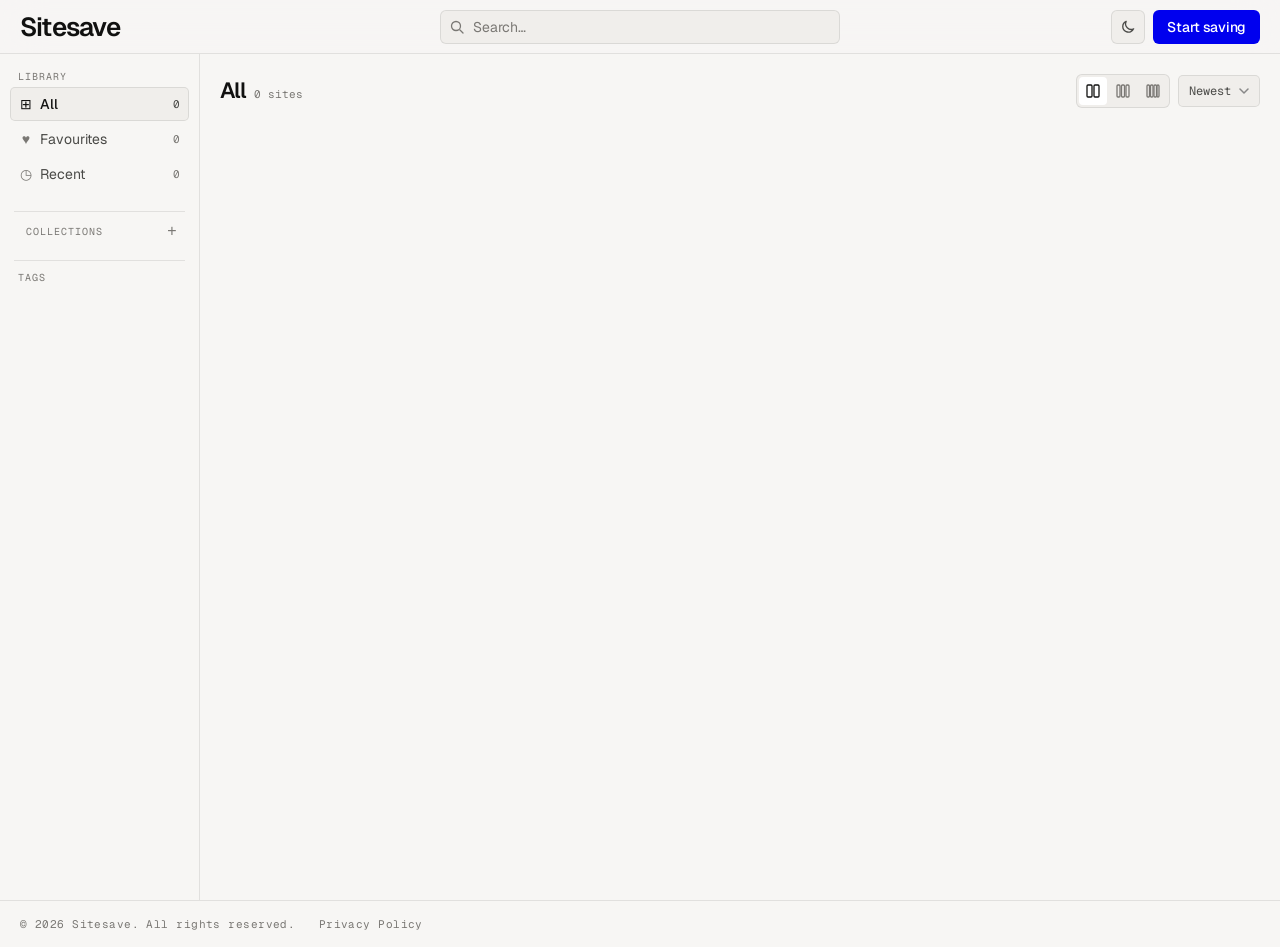
==== index.html @ 4b901de6 "Add files via upload fix: remove misleading dot placeholders from password fields  Replaced "•••••" ====
<!DOCTYPE html>
<html lang="en" data-theme="light">
<head>
<meta charset="UTF-8">
<meta name="viewport" content="width=device-width, initial-scale=1.0">
<title>Sitesave — Save sites. Browse visually.</title>
<link rel="icon" type="image/svg+xml" href="favicon.svg">
<meta name="description" content="Sitesave captures a screenshot of every site you save, so you can browse your references visually. For creatives who collect.">
<meta property="og:title" content="Sitesave — Save sites. Browse visually.">
<meta property="og:description" content="Sitesave captures a screenshot of every site you save, so you can browse your references visually. For creatives who collect.">
<meta property="og:url" content="https://sitesave.co.uk/">
<meta property="og:image" content="https://sitesave.co.uk/og-image.png">
<meta property="og:type" content="website">
<meta name="twitter:card" content="summary">
<meta name="twitter:title" content="Sitesave — Save sites. Browse visually.">
<meta name="twitter:description" content="Sitesave captures a screenshot of every site you save, so you can browse your references visually. For creatives who collect.">
<link rel="preconnect" href="https://fonts.googleapis.com">
<link href="https://fonts.googleapis.com/css2?family=Geist:wght@300;400;500;600&family=Geist+Mono:wght@300;400&display=swap" rel="stylesheet">
<link rel="stylesheet" href="styles.css?v=2.0">
<style>
.save-limit-warn{display:flex;align-items:flex-start;gap:8px;padding:10px 12px;margin-bottom:12px;background:#fef3cd;border:1px solid #f5c842;border-radius:6px;font-size:13px;color:#7a5c00;line-height:1.45}
.pro-nudge{display:none;align-items:center;justify-content:space-between;gap:12px;padding:10px 14px;margin:0 0 12px;background:#fef3cd;border:1px solid #f5c842;border-radius:6px;font-size:13px;color:#7a5c00;line-height:1.45}
.pro-nudge a{color:inherit;font-weight:500;text-decoration:underline;white-space:nowrap}
.pro-nudge-dismiss{background:none;border:none;cursor:pointer;color:#7a5c00;opacity:.6;padding:0;font-size:16px;line-height:1;flex-shrink:0}
.pro-nudge-dismiss:hover{opacity:1}
.btn-add:disabled{opacity:.4;cursor:not-allowed;pointer-events:none}
</style>
</head>
<body>

<!-- HEADER -->
<header>
  <a class="logo" href="#">Sitesave</a>

  <form class="search-wrap" onsubmit="return false;" autocomplete="off" role="search">
    <svg class="search-icon" viewBox="0 0 14 14" fill="none">
      <circle cx="6" cy="6" r="4.5" stroke="currentColor" stroke-width="1.3"/>
      <path d="M10 10l3 3" stroke="currentColor" stroke-width="1.3" stroke-linecap="round"/>
    </svg>
    <input class="search-input" id="q" name="sitesave-search" placeholder="Search…" oninput="renderCards()" autocomplete="off" autocorrect="off" autocapitalize="off" spellcheck="false" type="search">
  </form>

  <div class="hdr-r">
    <button class="theme-btn" onclick="toggleTheme()" title="Toggle theme" aria-label="Toggle light/dark mode">
      <svg class="icon-sun" viewBox="0 0 16 16" fill="none">
        <circle cx="8" cy="8" r="3" stroke="currentColor" stroke-width="1.4"/>
        <path d="M8 1.5V3M8 13v1.5M1.5 8H3M13 8h1.5M3.4 3.4l1.06 1.06M11.54 11.54l1.06 1.06M3.4 12.6l1.06-1.06M11.54 4.46l1.06-1.06" stroke="currentColor" stroke-width="1.4" stroke-linecap="round"/>
      </svg>
      <svg class="icon-moon" viewBox="0 0 16 16" fill="none">
        <path d="M13.5 10.5A6 6 0 0 1 5.5 2.5a6.002 6.002 0 0 0 0 11 6 6 0 0 0 8-3z" stroke="currentColor" stroke-width="1.4" stroke-linecap="round" stroke-linejoin="round"/>
      </svg>
    </button>

    <!-- Shown to guests -->
    <button class="btn-add" id="btn-sign-in" onclick="openAuthModal()">Start saving</button>

    <!-- Shown when logged in -->
    <button class="btn-add hidden" id="btn-save-site" onclick="openModal()">
      <svg width="10" height="10" viewBox="0 0 10 10" fill="none"><path d="M5 1v8M1 5h8" stroke="currentColor" stroke-width="1.6" stroke-linecap="round"/></svg>
      Save site
    </button>

    <div class="user-menu hidden" id="user-menu">
      <div class="user-avatar" id="user-avatar" onclick="toggleUserMenu()" title="Account"></div>
      <div class="user-dropdown hidden" id="user-dropdown">
        <div class="user-email" id="user-email"></div>
        <button class="signout-btn" onclick="signOut()">Sign out</button>
        <div class="dropdown-div"></div>
        <button class="signout-btn" onclick="exportBookmarks()">Export bookmarks</button>
        <div class="dropdown-div"></div>
        <button class="signout-btn delete-account-btn" onclick="deleteAccount()">Delete account</button>
      </div>
    </div>
  </div>
</header>

<!-- LANDING SCREEN -->
<div class="landing hidden" id="landing">
  <div class="landing-hero">
    <div class="landing-eyebrow">For creatives who collect</div>
    <h1 class="landing-headline">Save any website.<br>Find it when it matters.</h1>
    <p class="landing-body">Sitesave captures a screenshot of every site you save, so you can browse your references visually. Organise into collections. Share them with others.</p>
    <div class="landing-actions">
      <button class="btn-add landing-cta" onclick="openAuthModal()">
        Start saving
      </button>
      <p class="landing-signin-hint">Already have an account? <button class="landing-signin-link" onclick="openAuthModal('signin')">Sign in</button></p>
    </div>

  </div>
  <div class="ss-demo" style="max-width: 860px; margin: 0 auto 48px; padding: 0 16px;">
  <style>
@import url('https://fonts.googleapis.com/css2?family=Geist:wght@300;400;500;600&family=Geist+Mono:wght@400&display=swap');
.ss-demo *{box-sizing:border-box;margin:0;padding:0}
.ss-demo .r{font-family:'Geist',sans-serif;background:#f7f6f4;border-radius:8px;overflow:hidden;border:1px solid rgba(0,0,0,.09);position:relative;user-select:none}
.ss-demo .hdr{height:54px;background:#f7f6f4;border-bottom:1px solid rgba(0,0,0,.09);display:flex;align-items:center;padding:0 16px;gap:10px}
.ss-demo .logo{font-size:22px;font-weight:600;color:#111110;letter-spacing:-.03em;flex-shrink:0}
.ss-demo .srch{display:none}
.ss-demo .hdr-r{margin-left:auto;display:flex;align-items:center;gap:8px}
.ss-demo .thm{width:34px;height:34px;border-radius:6px;border:1px solid rgba(0,0,0,.09);background:#f0eeeb;display:flex;align-items:center;justify-content:center;color:#4a4a47;flex-shrink:0}
.ss-demo .btna{height:34px;padding:0 12px;display:inline-flex;align-items:center;gap:5px;background:#0000EE;color:#fff;border:none;border-radius:6px;font-family:'Geist',sans-serif;font-size:13px;font-weight:500;letter-spacing:-.02em;white-space:nowrap;flex-shrink:0;cursor:pointer}
.ss-demo .bdy{display:flex;height:500px;overflow-y:auto}
.ss-demo .sb{display:none}
.ss-demo .mn{flex:1;min-width:0;padding:14px}
.ss-demo .tb{display:flex;align-items:baseline;margin-bottom:10px}
.ss-demo .pg-t{font-size:18px;font-weight:600;letter-spacing:-.04em;color:#111110}
.ss-demo .pg-c{font-family:'Geist Mono',monospace;font-size:10px;color:#7a7874;margin-left:7px}
.ss-demo .pls{display:flex;gap:4px;flex-wrap:nowrap;overflow:hidden;margin-bottom:10px}
.ss-demo .pl{height:26px;padding:0 10px;display:inline-flex;align-items:center;border:1px solid rgba(0,0,0,.09);border-radius:20px;background:transparent;font-size:12px;color:#4a4a47;white-space:nowrap;font-family:'Geist',sans-serif;flex-shrink:0}
.ss-demo .pl.on{background:#0000EE;border-color:#0000EE;color:#fff}
.ss-demo .pl-n{opacity:0;transition:opacity .5s;flex-shrink:0}
.ss-demo .grd{display:grid;grid-template-columns:1fr;column-gap:10px;row-gap:14px}
.ss-demo .cd{background:transparent;border:none;overflow:visible;display:flex;flex-direction:column;gap:7px;min-width:0;opacity:0;transform:translateY(8px);transition:opacity .4s ease,transform .4s ease}
.ss-demo .cd.vis{opacity:1;transform:translateY(0)}
.ss-demo .th{position:relative;width:100%;padding-top:75%;background:#f0eeeb;border:1px solid rgba(0,0,0,.09);border-radius:6px;overflow:hidden;flex-shrink:0}
.ss-demo .th img{position:absolute;top:0;left:0;width:100%;height:100%;object-fit:cover}
.ss-demo .ft{display:flex;flex-direction:column;gap:4px;padding:0 1px;flex-shrink:0;min-width:0}
.ss-demo .ft-t{display:flex;align-items:center;gap:6px;min-width:0}
.ss-demo .ft-fv{width:16px;height:16px;border-radius:3px;overflow:hidden;flex-shrink:0;display:flex;align-items:center;justify-content:center;background:#f0eeeb;border:1px solid rgba(0,0,0,.09)}
.ss-demo .ft-fv img{width:11px;height:11px;display:block}
.ss-demo .ft-nm{font-size:13px;font-weight:500;color:#111110;white-space:nowrap;overflow:hidden;text-overflow:ellipsis;flex:1;min-width:0;letter-spacing:-.01em}
.ss-demo .mbg{position:absolute;inset:0;background:rgba(0,0,0,.45);display:flex;align-items:center;justify-content:center;opacity:0;transition:opacity .3s ease;pointer-events:none;z-index:10}
.ss-demo .mbg.show{opacity:1}
.ss-demo .md{background:#fff;border:1px solid rgba(0,0,0,.15);border-radius:10px;width:calc(100% - 32px);max-width:340px;padding:20px;transform:translateY(12px);transition:transform .3s ease;box-shadow:0 16px 60px rgba(0,0,0,.22)}
.ss-demo .mbg.show .md{transform:translateY(0)}
.ss-demo .md-t{font-size:16px;font-weight:600;letter-spacing:-.03em;margin-bottom:14px;color:#111110}
.ss-demo .fg{margin-bottom:11px}
.ss-demo .fl{display:block;font-family:'Geist Mono',monospace;font-size:9px;letter-spacing:.09em;text-transform:uppercase;color:#7a7874;margin-bottom:4px}
.ss-demo .fi{width:100%;height:34px;background:#f0eeeb;border:1px solid rgba(0,0,0,.09);border-radius:6px;padding:0 10px;font-family:'Geist',sans-serif;font-size:13px;color:#111110;display:flex;align-items:center;transition:border-color .18s,background .18s}
.ss-demo .fi.act{border-color:rgba(0,0,0,.15);background:#fff}
.ss-demo .tw{min-height:34px;display:flex;flex-wrap:wrap;gap:4px;align-items:center;background:#f0eeeb;border:1px solid rgba(0,0,0,.09);border-radius:6px;padding:5px 10px;transition:border-color .18s,background .18s}
.ss-demo .tw.act{border-color:rgba(0,0,0,.15);background:#fff}
.ss-demo .tk{display:inline-flex;align-items:center;padding:2px 8px;border-radius:20px;font-size:11px;background:rgba(0,0,0,.05);color:#4a4945;border:1px solid rgba(0,0,0,.09);font-family:'Geist Mono',monospace;opacity:0;transition:opacity .3s}
.ss-demo .mf{display:flex;justify-content:flex-end;gap:6px;margin-top:14px}
.ss-demo .bg{height:34px;padding:0 12px;background:transparent;border:1px solid rgba(0,0,0,.12);border-radius:6px;font-family:'Geist',sans-serif;font-size:13px;color:#4a4a47;cursor:pointer}
.ss-demo .bs{height:34px;padding:0 12px;background:#0000EE;color:#fff;border:none;border-radius:6px;font-family:'Geist',sans-serif;font-size:13px;font-weight:500;display:flex;align-items:center;gap:5px;letter-spacing:-.02em;cursor:pointer}
.ss-demo .cur{position:absolute;width:12px;height:12px;border-radius:50%;background:rgba(10,10,40,.65);pointer-events:none;transform:translate(-50%,-50%);z-index:30;opacity:0;transition:left .7s cubic-bezier(.4,0,.2,1),top .7s cubic-bezier(.4,0,.2,1),opacity .25s}
.ss-demo .cur.show{opacity:1}
.ss-demo .rng{position:absolute;width:22px;height:22px;border-radius:50%;border:2px solid rgba(10,10,40,.35);pointer-events:none;transform:translate(-50%,-50%) scale(0);z-index:29;opacity:0;transition:left .7s cubic-bezier(.4,0,.2,1),top .7s cubic-bezier(.4,0,.2,1)}
.ss-demo .rng.pop{animation:rp .5s ease forwards}
@keyframes rp{0%{transform:translate(-50%,-50%) scale(0);opacity:.9}100%{transform:translate(-50%,-50%) scale(1.8);opacity:0}}
.ss-demo .nb{border-color:rgba(0,0,238,.3)!important}
@media(max-width:559px){.ss-demo #c2,.ss-demo #c3,.ss-demo #c4{display:none}}
@media(min-width:560px){
.ss-demo .srch{flex:1;max-width:360px;height:34px;background:#f0eeeb;border:1px solid rgba(0,0,0,.09);border-radius:6px;padding:0 12px;font-family:'Geist',sans-serif;font-size:14px;color:#7a7874;display:flex;align-items:center}
.ss-demo .bdy{height:430px}
.ss-demo .sb{width:160px;flex-shrink:0;background:#f7f6f4;border-right:1px solid rgba(0,0,0,.09);padding:14px 8px;overflow:hidden;display:block}
.ss-demo .sb-s{margin-bottom:14px}
.ss-demo .sb-h{font-family:'Geist Mono',monospace;font-size:9px;letter-spacing:.1em;text-transform:uppercase;color:#7a7874;padding:0 8px;margin-bottom:3px}
.ss-demo .sb-i{display:flex;align-items:center;justify-content:space-between;padding:6px 8px;border-radius:5px;margin-bottom:1px;border:1px solid transparent}
.ss-demo .sb-i.on{background:#f0eeeb;border-color:rgba(0,0,0,.09)}
.ss-demo .sb-l{display:flex;align-items:center;gap:6px;font-size:13px;color:#4a4a47;flex:1;min-width:0;white-space:nowrap;overflow:hidden;text-overflow:ellipsis}
.ss-demo .sb-i.on .sb-l{color:#111110;font-weight:500}
.ss-demo .sb-ic{width:13px;text-align:center;color:#7a7874;font-size:12px;flex-shrink:0}
.ss-demo .sb-n{font-family:'Geist Mono',monospace;font-size:10px;color:#7a7874;flex-shrink:0}
.ss-demo .sb-i.on .sb-n{color:#4a4a47}
.ss-demo .sb-dv{height:1px;background:rgba(0,0,0,.09);margin:8px 4px}
.ss-demo .td{width:5px;height:5px;border-radius:50%;background:#7a7874;flex-shrink:0;opacity:.7;display:inline-block}
.ss-demo .mn{padding:18px}
.ss-demo .grd{grid-template-columns:repeat(3,1fr);column-gap:12px;row-gap:24px}
.ss-demo .pg-t{font-size:20px}
.ss-demo .btna{font-size:14px;padding:0 14px}
.ss-demo .logo{font-size:24px}
.ss-demo .hdr{padding:0 18px;gap:14px}
.ss-demo .md{max-width:370px;padding:24px}
}
</style>

<div class="r" id="R">
  <div class="hdr">
    <div class="logo">Sitesave</div>
    <div class="srch">Search…</div>
    <div class="hdr-r">
      <div class="thm"><svg width="15" height="15" viewBox="0 0 16 16" fill="none"><path d="M13.5 10.5A6 6 0 0 1 5.5 2.5a6.002 6.002 0 0 0 0 11 6 6 0 0 0 8-3z" stroke="currentColor" stroke-width="1.4" stroke-linecap="round" stroke-linejoin="round"/></svg></div>
      <div class="btna" id="BA">+ Save site</div>
    </div>
  </div>
  <div class="bdy">
    <div class="sb">
      <div class="sb-s">
        <div class="sb-h">Library</div>
        <div class="sb-i on"><span class="sb-l"><span class="sb-ic">⊞</span>All</span><span class="sb-n" id="SC">1</span></div>
        <div class="sb-i"><span class="sb-l"><span class="sb-ic">♥</span>Favourites</span><span class="sb-n">2</span></div>
        <div class="sb-i"><span class="sb-l"><span class="sb-ic">◷</span>Recent</span><span class="sb-n">4</span></div>
      </div>
      <div class="sb-dv"></div>
      <div class="sb-s">
        <div class="sb-h">Tags</div>
        <div class="sb-i"><span class="sb-l"><span class="td"></span>ui</span><span class="sb-n">2</span></div>
        <div class="sb-i"><span class="sb-l"><span class="td"></span>devtools</span><span class="sb-n">1</span></div>
        <div class="sb-i"><span class="sb-l"><span class="td"></span>minimal</span><span class="sb-n">1</span></div>
        <div class="sb-i" id="SN1" style="opacity:0;transition:opacity .5s"><span class="sb-l"><span class="td" style="background:#0000EE;opacity:1"></span>typography</span><span class="sb-n">1</span></div>
        <div class="sb-i" id="SN2" style="opacity:0;transition:opacity .5s"><span class="sb-l"><span class="td" style="background:#0000EE;opacity:1"></span>design</span><span class="sb-n">1</span></div>
      </div>
    </div>
    <div class="mn">
      <div class="tb"><span class="pg-t">All</span><span class="pg-c" id="PC">1 site</span></div>
      <div class="pls">
        <div class="pl on">All</div>
        <div class="pl">Favourites</div>
        <div class="pl">Last 7 days</div>
        <div class="pl">ui</div>
        <div class="pl">devtools</div>
        <div class="pl">minimal</div>
        <div class="pl pl-n" id="PN1">typography</div>
        <div class="pl pl-n" id="PN2">design</div>
      </div>
      <div class="grd" id="G">
        <div class="cd" id="c1">
          <div class="th"><img src="[data-uri]"></div>
          <div class="ft"><div class="ft-t"><div class="ft-fv"><img src="https://www.google.com/s2/favicons?domain=vercel.com&sz=32"></div><div class="ft-nm">Vercel</div></div></div>
        </div>
        <div class="cd" id="c2">
          <div class="th"><img src="[data-uri]"></div>
          <div class="ft"><div class="ft-t"><div class="ft-fv"><img src="https://www.google.com/s2/favicons?domain=obsidian.md&sz=32"></div><div class="ft-nm">Obsidian</div></div></div>
        </div>
        <div class="cd" id="c3">
          <div class="th"><img src="[data-uri]"></div>
          <div class="ft"><div class="ft-t"><div class="ft-fv"><img src="https://www.google.com/s2/favicons?domain=cloudflare.com&sz=32"></div><div class="ft-nm">Cloudflare</div></div></div>
        </div>
        <div class="cd" id="c4">
          <div class="th"><img src="[data-uri]"></div>
          <div class="ft"><div class="ft-t"><div class="ft-fv"><img src="https://www.google.com/s2/favicons?domain=muz.li&sz=32"></div><div class="ft-nm">Muzli</div></div></div>
        </div>
      </div>
    </div>
  </div>
  <div class="mbg" id="MB">
    <div class="md">
      <div class="md-t">Save a site</div>
      <div class="fg"><label class="fl">URL</label><div class="fi" id="UF"></div></div>
      <div class="fg"><label class="fl">Name</label><div class="fi" id="NF"></div></div>
      <div class="fg"><label class="fl">Tags – enter or comma to add</label><div class="tw" id="TF"></div></div>
      <div class="mf"><button class="bg">Cancel</button><button class="bs" id="SB">✓ Save</button></div>
    </div>
  </div>
  <div class="cur" id="CU"></div>
  <div class="rng" id="RN"></div>
</div>

<script>
(function(){
const FS64="/9j/4AAQSkZJRgABAQAAAQABAAD/2wBDAAkGBwgHBgkIBwgKCgkLDRYPDQwMDRsUFRAWIB0iIiAdHx8kKDQsJCYxJx8fLT0tMTU3Ojo6Iys/RD84QzQ5Ojf/2wBDAQoKCg0MDRoPDxo3JR8lNzc3Nzc3Nzc3Nzc3Nzc3Nzc3Nzc3Nzc3Nzc3Nzc3Nzc3Nzc3Nzc3Nzc3Nzc3Nzc3Nzf/wAARCAHCAlgDASIAAhEBAxEB/8QAHwAAAQUBAQEBAQEAAAAAAAAAAAECAwQFBgcICQoL/[base64]/8QAHwEAAwEBAQEBAQEBAQAAAAAAAAECAwQFBgcICQoL/[base64]/9oADAMBAAIRAxEAPwD26iiiuQoKKKKACiiigAooooAKKKKAPmH4xf8AJRtW/wC2X/ota4uu0+MX/JRtW/7Zf+i1ri66Y7EhRRRTAKKKKACiiigAr6C/Z8/5E+8/7CD/APoCV8+19Bfs+f8AIn3n/YQf/wBASoqfCCPUKKKKwKCiiigAooooAKKKKAEH32+gpaQffb6CloAKKKKACiiigAooooAKb/y0P0p1N/5aH6UAOooooAKKKKACiiigAooooAb/AMtB9KdTf+Wg+lOoAKKKKACiiigAooooAKKKKACiiigAooooAKKKKACiiigAooooAKKKKACiiigAooooAKKKKACiiigAooooAKKKKACiiigAooooAKKKKAPmH4xf8lG1b/tl/wCi1ri67T4xf8lG1b/tl/6LWuLrpjsSFFFFMAooooAKKKKACvoL9nz/AJE+8/7CD/8AoCV8+19Bfs+f8ifef9hB/wD0BKip8II9QooorAoKKKKACiiigAooooAQffb6ClpB99voKWgAooooAKKKKACiiigApv8Ay0P0p1N/5aH6UAOooooAKKKKACiiigAooooAb/y0H0p1N/5aD6U6gAooooAKKKKACiiigAooooAKKKKACiiigAooooAKKKKACiiigAooooAKKKKACiiigAooooAKKKKACuGv/GU1n4o1GxudS0WzsrB0LR3CubiaMxCRimGxnkgcHpXc1hz+GLO5Oui6dpI9YAEq4AMYEQj+U/QZ+tNW6iM4ePtP2oj6dqkd08scaWjW481vMRmRgN2MEIw68Ec4qknxGtjeTSvY3a6VHpy3RmMQDq5kZCrDd6rt/wB4HnHNXbLwV5d/bajf6tcXt7BPFJ5rxIm5I0dFTA4/5aMSepNRQ+A/[base64]/tl/wCi1ri67T4xf8lG1b/tl/6LWuLrpjsSFbHhjRP7dvZ7cyTqIrdpsW8Ild8FRgKWUfxZ69qx6nt7qW2S4SJgFuIjDICM5UkHHtyopgbv/CGam+Hje1WLBdjNOqNCm1nVpRzs3IrEDJ6VYbwFqW2FI7qya4ZZmliM2PKEbhM5xyCSOe2ecDmstvEuqmwWx86MQiEwnEKhnTYUAZsZbCsQM9M1Yi8Za1FOk4ltzNG7OkjWyFlLEE4OOOVBH4+tLUDAPBxSUrEsxZjkk5JpKYBX0F+z5/yJ95/2EH/9ASvn2voL9nz/AJE+8/7CD/8AoCVFT4QR6hRRRWBRQ1/Uv7I0a81HyhL9miMmwvtDY9+cfWsS28aWskIWeLy52aVEaJjLAxQHBWQAZBweg7HPbPRahZQajZTWd0peCZdrqCRkfWqGpeG9N1K8ju7qOTzkQIDHKyDAJI4Bx/[base64]/dAr2HjPSb+a0htjO0ly7Iq+V90jH3uf8AaXpnrzjmuirEh8K6XEbQhbh/ssgkj8y4dssMbScnnGBj6Vt0nboAU3/lofpTqb/y0P0pDHUUUUAYOt2niaa8D6Lqun2ttsAMdxZtK27nJyGHHTiqH9n+Ov8AoP6N/wCCx/8A45V/W9H1q+vBNpviW402HYFMEdpFICectlhn0/Ks/wD4RvxR/wBDzef+C63/AMKtMQv9n+Ov+g/o3/gsf/45V/RLTxNDeF9a1XT7q22ECO3s2ibdxg5LHjrxWf8A8I34o/6Hm8/8F1v/AIVoaJo+tWN6ZtS8TXGpQ7CogktIowDxhsqM8c/nQ3oBvUUUVAxv/LQfSnU3/loPpTqACiiigAooooAKKKKACiiigCO4kMUDyKu4qMgZxmoBfJySrED0GSBgZJ+matOiyIVYZB6iomtIWJJTktuOCRk8f4CgBk92I3ZFRmdQDx7mke9RccEAZ35HIxnj68VJJbRSMWdSSRj7xpqWiYfzAGLsWPGO2P5UAEV5HI6oqtlgeuOP847U038IzkOMMR0Hbr/nrUi2sSsrBTlemWJ/H68mkNnASTsOSc53H8vp7UARLqEY4kyG5zjp3x/KnNehG+eJ1XHfAOc4x1p/2SDOdnUEEZODnP8AiaDaQkAENwOu4565z9c0AMS8WSSJY1Yq5wWI4HGcfWrVQpawo6uqkFenJx0x0+lTUAFFFFABRRRQAUUUUAFFFFABRRRQAUUUUAFFFFABRRRQAUUUUAFFFFAHzD8Yv+Sjat/2y/8ARa1xddp8Yv8Ako2rf9sv/Ra1z2haPJrVzJbwXEUUqoGVZA3z/MAcYHGM559K6VsSZlFb994Za10972O/gnj8oTxBY2Uyw5QF+fu4MijaeetYFMAooooAKKKKACvoL9nz/kT7z/sIP/6AlfPtfQX7Pn/In3n/AGEH/wDQEqKnwgj1Cis/XNU/sm0WfyHm3SBMLxtGCSxODgAAkmodE1yHV57yGOKSN7ZgCH7qc4Pt908fT1rCxRrUUUUAFFFFABRRRQAg++30FLSD77fQUtABRRRQAUUUUAFFFFABTf8AlofpTqb/AMtD9KAHUUUUAFFFFABRRRQAUUUUAN/5aD6U6m/8tB9KdQAUUUUAFFFFABRRRQAUUUUAFFFFABRRRQAUUUUAFFFFABRRRQAUUUUAFFFFABRRRQAUUUUAFFFFABRTd49D+VG8eh/KgB1FN3j0P5Ubx6H8qAHUU3ePQ/lRvHofyoAdRTd49D+VG8eh/KgB1FN3j0P5Ubx6H8qAPmP4xf8AJRtW/wC2X/ota5C3uZ7WTzLaaSJ8Y3Rtg4yD1+oH5V6N8U/C/iDUvHep3en6Lf3NtJ5eyWKBmVsRqDg/UVyf/CE+Kv8AoXNU/wDAZq6E1YkzrnWNTu4pYrm/uJY5nDyI75DMMAEj8B+Q9Ko1v/8ACE+Kv+hc1T/wGaj/AIQnxV/0Lmqf+AzU7oDAorf/AOEJ8Vf9C5qn/gM1H/CE+Kv+hc1T/wABmougMCit/wD4QnxV/wBC5qn/AIDNR/whPir/AKFzVP8AwGai6AwK+gv2fP8AkT7z/sIP/wCgJXjn/CE+Kv8AoXNU/wDAZq9u+CGmX+j+FrqDVbK4tJmvWdY54ypK7FGcenBqZvQaO+vLO2vofJvII5o8htrjIyKS0srWz8z7Lbxxea299i43Gpt49D+VG8eh/KsBjqKbvHofyo3j0P5UAOopu8eh/KjePQ/lQA6im7x6H8qN49D+VACj77fQUtMDDcTg9uxpd49D+VADqKbvHofyo3j0P5UAOopu8eh/KjePQ/lQA6im7x6H8qN49D+VADqb/wAtD9KN49D+VJuG8nB6ehoAfRTd49D+VG8eh/KgB1FN3j0P5Ubx6H8qAHUU3ePQ/lRvHofyoAdRTd49D+VG8eh/KgA/5aD6U6mbhvzg9PSl3j0P5UAOopu8eh/KjePQ/lQA6im7x6H8qN49D+VADqKbvHofyo3j0P5UAOopu8eh/KjePQ/lQA6im7x6H8qN49D+VADqKbvHofyo3j0P5UAOopu8eh/KjePQ/lQA6im7x6H8qN49D+VADqKbvHofyo3j0P5UAOopu8eh/KjePQ/lQA6im7x6H8qN49D+VADqKbvHofyo3j0P5UAOopu8eh/KjePQ/[base64]/n60APooooAKKKKACiiigAooooAKKKKACiiigAooooAKKKjW4iZ2RXG5c5/[base64]/RTVlRgCrqQcYIOc06gAopFZXUMpBB6EHOaWgAooyKMigAooyKMigAooyKMigAopryJGjO7KqqCWYnAA9aw7LxVZ3dxbx/[base64]/zpkdrK0r7oxwScyDhuTwfXrn8K1KKLgUP7PPlFQ43EnL45Py4p0Fk0c0b5T5c5xn34H51dooAbLGssbRtnawwcHFEaCONUGcKABmnUUAFFFFABRRRQAUUUUAVZrMSmYljl/ujPA4xnFQXFi2XaMJgnhQvJ5HB9hitGii4Gf/[base64]/73HSXtrHe2k1rPv8qZCj7HKnBGDgjkfUVPRQ3cCppNhFpWl2mn27O0VrCsKFzliqjAz71boopAYs/h4TTSS/2trCb2LbY7whVz2AxwKZ/wjQ/6DOt/+Bzf4Vu0U+ZiML/hGh/0Gdb/APA5v8KP+EaH/QZ1v/wOb/Ct2ijmYzC/4Rof9BnW/wDwOb/Cj/hGh/0Gdb/8Dm/wrdoo5mBzWoeEVvLC5tf7Z1j99E0fz3hZeQRyMcj2qErrOqRWGnXekfYxBPFJdXRlRoyImDDygDuO4qOoGAT3rq6KOZgFFFFIAooooAKKKKACiiigAooooAKKKKACkK5PU/nS0jMFGWIA9TQAm3/ab86Nv+03504nHWgHPSgBu3/ab86Nv+03506kVlb7rA/Q0AJt/wBpvzo2/wC03507NFADdv8AtN+dG3/ab86dRQA3b/tN+dG3/ab86dRQA3b/ALTfnRt/2m/OnUUAN2/7TfnRt/2m/OnUUAN2/wC0350bf9pvzp1FADdv+0350bf9pvzp1FADdv8AtN+dG3/ab86dRQA3b/tN+dG3/ab86dRQA3b/ALTfnRt/2m/OnEgdTRmgBu3/AGm/Ojb/ALTfnTqKAG7f9pvzo2/7TfnTqKAG7f8Aab86Nv8AtN+dOooAbt/2m/Ojb/tN+dOooAbt/wBpvzo2/wC03507OKMigBu3/ab86Nv+03506igBu3/ab86Nv+03506igBu3/ab86Nv+03506igBu3/ab86Nv+03506jNADdv+0350bf9pvzp1FADdv+0350bf8Aab86dRQA3b/tN+dG3/ab86dRQA3b/tN+dG3/AGm/OnUUAN2/7TfnRt/2m/OnUUAN2/7TfnRt/wBpvzp1FADdv+0350bf9pvzp1FADdv+0350bf8Aab86dRQA3b/tN+dG3/ab86dRQA3b/tN+dG3/AGm/Oqs2qWMNx9nluoklyAVLdCegJ6AntmrlADdv+0350bf9pvzqlda1plpdx2t1fW8M8jBER5ACWPIX6n061foAbt/2m/Ojb/tN+dOooAbt/wBpvzo2/wC03506igBu3/ab86Nv+03506igBu3/AGm/OlC4PU/nS5pMjOMjPpQAtFFFABVaWNppSrBging9vr9e1WaKAIp4t9uyKOQPlx2I6VU8m5TKx7x8vB3DB45/[base64]/GtGjAznHPrQAdqjt1kSILM+98nLYxnmpKKACiiigAooooAKKKKAKMsTGeQ+SXYnKSZ+6MdPz7d81H5VwitsD7ucn2O3p+taVFAFK2FyJ180uV2c5wBV2iigDMiinjhURoyvu+fCgZHfnufQ05xebDtMoO75unXnp7dK0aKAM6QXIYAPKXYuQARgYI2/hSxJcRzIB5m3e27J45J5/lWhiigAPSuGutM1y11C6ubKGaSKa4upwqyKGjfyiqFc9mBHHYrnvXc0U07COFt7TxPciAT3GowIkqxNtdAWiLy7mPU52eVz1H1zUYi8Wt9pNxLeLmFOIlUg8R9PmBDZ8zdjB5/3a76inzAVdJ+0/2ZafbVZbnyV81WYMQ2OckAAnPoKtUUVIwpJBlGHXIpaKAKQgORmLI9Nq/41ahUKpAj2c9M0+igCOdQy42bvT2qsIDkZiyPTav+NXaKAEQYQADHHT0qKdAx/wBUWOPvccfrU1FAFRIWDqfLxg9dq/41boooAKKKKACiiigDm0ube1tp7G8Utcs0m6HYS1xuJIKj+IEEfTvjFbthHJFYW0c53SpEquc5ywAzU9FSopXG3c8f+Lljd3+g6dpFjazTamdTdmjjQln3B8SZ9ORz26dq9X0yKaHTrWK6fzJ44UWV853MFAJ/PNWaK0crqxIUUUVIwpG5U49KWigDKWC6ijAjXYSFz5Yx2+vXPX8Ke4vfn2mT73Xj36D06f5zWlRQBRMUpt5YgrEvIc7jxtJ5x+FJbxTCdGlTG0YJz1wCKv0UAFFFFABSHdngilooAb8/qv5UfP6r+VOooAb8/qv5UfP6r+VOooAb8/qv5UfP6r+VOooAb8/qv5UfP6r+VOooAb8/qv5UfP6r+VOooAb8/qv5UfP6r+VOooAb8/qv5UfP6r+VOooAb8/qv5UfP6r+VOooAb8/qv5UfP6r+VOooAb8/[base64]/LpF+UBkZgGRI9gVeg554HJNd9UMlrBJcxXLwo08SsschX5kDY3AH3wPypp2YjyO4WDR9MtrjwrJi5u/DNzcXjwuWaQhYyszc8vuZ+evUdq6bwxaabpfjCG08OlBYz6Ms9ysT5Vn3qI5D/[base64]/r0qHz7vYG8rnH3dp68VeooAoeddgZWMnGeCpHf9avKSVBYYJHIpaKACiiigAooooAKKKKACoLjzdyeVnAySM4z6Cp6KAKRluyOEAGRzsOevXGaTzrv5mMfsF2n35/lV6igCpFNcs8e+IBWzng/LTQ91jox4y25eh7ge1XaKAKEVzcSAsiA+2D+X1pUmujIN0RCkgH5TwMnmrwAHQUUAFUne6ErbAxAORleMYPFXaKAKRlumBwgXH+ySeo4/nTRLdjA2HsSSue4/pV+igCnFLcvJGJI9gz82AenP5dquUUUAFFFFABRRRQAUUUUAFFFFABRRRQBDdGVUUwjLbuR6jBquJ7sD/UZxj6nj/P51eooARM7RuxuxzisTV31mPUjJp4LW0VuHZGAIkbLZAGMk/dPBHTvmtyihAcpDr2tM8+7TS6wnayx27hgdqlT15yW+71UdafZ6jr7XsVrJYlY2Kl55YmwvJLcg4PGAP611GB6UU7gFVJJLlZG2rlMnBxn07fnVuikBFbNIyEzDDbjxjGBSXTSiL9wpLk1NRQBQ865ZiiKRhh1XoM55/CgT3RcfuiAO208/59av0UAURNdn5jHjj7oU+//[base64]/KnEgdaM0ANw394flRhv7w/KlJA6kUF1ABLAAnA560AJhv7w/KjDf3h+VOooAbhv7w/KjDf3h+VOooAbhv7w/KjDf3h+VOooAbhv7w/KjDf3h+VOooAbhv7w/KjDf3h+VOooAbhv7w/KjDf3h+VOooAbhv7w/KjDf3h+VOooAbhv7w/KjDf3h+VOooAbhv7w/KjDf3h+VOooAbhv7w/KjDf3h+VOooAbhv7w/KjDf3h+VOooAbhv7w/KjDf3h+VOooAbhv7w/KjDf3h+VOooAbhv7w/KjDf3h+VOooAbhv7w/KjDf3h+VOooAbhv7w/KjDf3h+VOooAbhv7w/KjDf3h+VOooAbhv7w/KjDf3h+VOooAbhv7w/KjDf3h+VOooAbhv7w/KjDf3h+VOooAbhv7w/KjDf3h+VOooAbhv7w/KjDf3h+VOooAbhv7w/KjDf3h+VOooAbhv7w/KjDf3h+VOooAbhv7w/KjDf3h+VOooAbhv7w/KjDf3h+VOBBGRRkce9ADcN/eH5UYb+8Pyp1FADcN/eH5UYb+8Pyp2RjPakJA6kUAJhv7w/KjDf3h+VOooAbhv7w/KjDf3h+VOooAbhv7w/KjDf3h+VOoJAGT0oAbhv7w/KjDf3h+VOBB6UEgDJoAbhv7w/KjDf3h+VOBBOM9KKAG4b+8Pyo+YEZIOfanUjdV+tAC0UUUAFIOrUtIOrUAV762NyiKpUFWzyKqmwuSxY3GWOcct0JBx+ladFAGabCcklrgkjO0nPt/nFTy27lIwoRise07icdOoq3RQA2NdiKuScDHJzTqKKACiiigAooooAKKKKACiiigAooooAKKKKACiiigAooooAKKKKACiiigAooooAKKKKACiiigAooooAKKKKACiiigAooooAKKKKACiiigAooooAKKKKACiiigAooooAKjuIvNQLnBBBB9OakooAp/ZZBEqK6r82TtyBjGKYLSYpjzCu0bV5PTHNX6KAILaKSPf5j78njk1JOhkiZVOG6qfQ9qfRQBRFnKNw835MfKMnrikFnMSS8oOQRnJ6elX6KAIbWN4kYSSFyWzmpqKKACiiigAqK4jMseBjgg4bofY1LRQBS+ySgEJIFyD90kY/z/AEpDaTsCGm3AkcEmr1FAFNrWTzXdHC7jnjOaPs02DulycYA3EA9OtXKKAILaKSNpDJIX3Hj2qZuq/WlpG6r9aAFooooAKQdWpaQdWoAWiiigAoqhc65pNpJ5d1qljA/TbLcIp/ImrcE8NxGJIJUlQ9GRgw/[base64]/WgBaKKKACkHVqWkHVqAFJwMmvnf4i/ETVPEmrSaToE08emiTyUW3z5l22cZOOcE9FH1Ne5eLpZIPCusTQ58xLGZlwcEHYa8N+ANnbXHjGaWcK0ltZM8GezFlUkfgT+daQsk2Iq2Xwc8WXcAmlhsrZmGfLnn+f8doOPzrKlt/Ffw21iJiZbGVvmQo2+GcDqDjhh6jqPavqeuW+I/hZvFvhqTT4GhS7WRJYJJc7UYHnJAJ5UkUKprqFi34I8Sw+K/D1vqkKiN2yk8Wc+XIPvD6dx7EVvVwnwq8Hap4OtNQttTubWaO4lSSIQFjtIBDZyB1+X8q7uola+gBRWde69o9hL5V9qtjbSf3JrhFP5E1PY6lY6ihfT7y3ukHVoJVcD8jSsMtVjeKfE2m+FbCO91Z5VhklESmOMudxBPQfQ1skgAknAHc15Z8f5opPCNmI5EY/b04Vgf4HpxV2I77w14gsPEumLqOltI1uzsgMiFDlevBrVrzj4GTxR+AolklRT9qm4ZgP4q9HokrMAoqK6ure0hM11PFBEOryuFUfiao23iLRLuUQ2usafNKeiR3SMT+GaVhmnRRRQAUVWvtRstOjEl/eW9sh6NPKqA/mahsNb0rUZDHp+p2d045KwTq5/IGizAv181fGYA/Eu7yB9y3/9BFfStfNfxm/5KXd/7lv/AOgitKe4mfSa/dH0pagubu2srfzry4igiHWSVwij8TVSz8QaNfTCGy1awuJT0jiuUZj+ANZ2A0q8f/[base64]/Q18u3UGtfDTxgDF8k9ux8mRlylxCePxBHX0P0r6nrO1zQ9L1+0+y6vZQ3UOcgSDlT6qeoPuKqMrCPOtE+N+j3CIms2N1ZS4+Z4gJY8/ow/I13uheKtC8QD/iUapbXL4yY1bDj6qcH9K4HWPgfo9xufSNRu7JjkhJQJk/of1Nea+LvAWv+CnivpXWW2VwI721Yjy27Z7qf096vljLYD6hryb42+NrzSPI0HR5mguLiPzbiaM4dUJICqexODz1wPetr4P8AjGfxToksGpOH1GxZUkk6GVD91z78EH6Z71a8X+EfCk+o/wDCS+IpngaHy8yPcbI/kOVGO/071KVpagebaJ8E9X1GzS71XUYbGWUb/JMRlkGf75yOfbmsTxN4S8QfDW+tdStb4eWz7Yry2yuG67XU+oB4OQea9UvfjP4Ut5CkJvrrH8UNvhT/AN9EVw3xG+J+l+KvD0mlWmm3cbtKkiyzlAF2nPQE9RkfjVpyb1A9R8O6w3jfwC1zEscd1dW0tvIuflSXaVP4Zwfoa8J8XfDvWPCGmQ32pz2UkUkohAgkZjuIJ7qOODXqH7PUjN4V1CMn5UvyR7ZRKf8AtB/8ihZ/9hBP/QHpJ2lYDzHwr8NNb8VaONS06exSBneMCaRg2V4PRTXvPirxFB4M8K/bbsCSWNEhhiB/1suMAZ9OCSfQVg/An/kQYv8Ar7m/9CrjP2idRdtY0rTt37qG2a4K+rM23+Sn86H70rAcra2Xiz4oazLIXa52HLyStsgtgegA7fQAk1san8FPEdnaNPbT2F66jJhiLK5/3dwwfzFexfDfRodD8G6ZbRKoeSBZ5mHVpHAYk/mB9AK6ak5tPQLHgPwu+Id/[base64]/Ei8Y84jtz+SCvoTRNA0nQklTR7CC0WUhpBEuNxHTNfPfxqUv8Rr5QcFooAD9UFKFnJ2Aux6F4u+K97Lq0rxwWAcrAbhyIowP4UUAk47t696yPGHw313wjbLf3BgubQMAbi1J/dMemQQCOe9fSmjafBpWlWlhbIFhtoVjUAdgP8AJqp4utY73wtq1tMoZJLOUHI/2SQfzApc+oHHfBTxbc+INFnsNSlMt7p5Uea5y0kTZ2k+pBBGfpWd+0R/yANJ/wCv0/8Aos1zH7PEjf8ACVX654fT8n6h1/xNdP8AtEf8gDSf+v0/+izTtaYG98E/+Sd2H/XSb/0Y1d3XCfBP/knen/8AXSb/ANGNXd1nLcAooopDCiiigAooooAKKKKACiiigAooooAKKKKACiiigAooooAKKKKACiiigAooooAKKKKACiiigAooooAKKKKACiiigAooooAKKKKACiiigAooooAKKKKACkbqv1paRuq/WgBaKKKACkHVqWkHVqAM3xLqp0PQr7VPs7XAtIjKYlbaWA689q5j4f8AxItvGd/dWaae9nJBEJRvmD7xnBxgDpx+ddrd28V3azW1wgeGaNo3U91IwR+VfMev6Lrvw18TJcWryRojk2d6Fykqf3W7ZxwVNXFJqwj6hrl/iabceAtc+1bdn2RgN397jb+O7FeaWvx1v0gC3ehW8swH347hkU/gQf51yfizxx4g8dzwaf5ISEuDFY2iljI3Ynux/QU1Bphc6f8AZ3V/7c1hwDsFogJ7Z3nH8jWZ8XdUvvEXj/8AsSFz5NrLHa28RPy+Y2MsffLAfQV6r8KfBz+EtAZb3b/aN4wkuApyEwMKme+Oc+5NeV/GPRr7QfHB1yBWWC7kSeCYDhJVAyp98qD7g1SacgPTND+EnhXTrWNb2y/tG5AG+a4dsE98KDgCsP4v+H/Dug+CJW07SrK1uJriKON44gH+9uPPXoDUdj8dNPNmp1DR7xbsL8wgZTGT6gkggVxfjDWdc+INne62bb7LomkJlEySCzMF+9/E/PPYAe/KSlfUDvP2ef8AkWdS/wCv7/2mtTftB/8AIoWf/YQT/wBAeof2eP8AkWdS/wCv7/2mtTftB/8AIoWf/YQT/wBAel9sC78Cf+RBi/6+5v8A0KuI/aIsnXX9MvcHy57Rod3bcrE/yeu3+BP/ACIMX/X3N/6FW38RfCaeLvDslkrLHdxN5trI3RXA6H2I4P59qL2mBY8A6pDq/g/SbuFgc2yRuAfuuo2sPzFdBXzF4Z8V+Ifhxqdxp81qdhfM9jc5A3dNykdDjuMg8V1mqfHS6ltCmmaKlvcFcebPP5iofUKAM/iaHB30C5U/aE1OKfxBp9hGwZrO3Z5cfwlyCB+Sg/iK9X8HLFoXgfRYdTuIrfZaRKzTOEAYjOMnvzXi/wAOvB+o+NfEH9ta0JX09ZvOnnl/5enznYvqPUjgDivYvid4dm8S+DruxtFDXSFZ4E/vMv8AD+IyPxFOVtIgGs+DvCfjAG8ntre4kb5ftdpLhiR6spwSPfNeY+PPhBHoukXWq6LfSzQ2yGSS2uFBbYOpVhjOOuCKyvh18RJvBEdzpWpWEs1oZS/lrhJYJOAwwe3HQ45rU8dfF9Nc0S40rSNPmtlul8uae4ZdwQ9QoXPXpkmmlJMDpvgL4hu9T0m90u+leY2DIYXc5IjbPy59ipx7GvP/AIzf8lLu/wDct/8A0EV6R8DfDF1omiXOoahE0M+osrJE4wyxKDtJHYkknHpivNvjMR/wsu75H3Lf/wBBFC+JgfSi9BVHxB/yAdS/69Jf/QDV5egqj4g/5AOpf9ekv/oBrFbgeF/s8/8AI2Xn/YNP/oaV1X7RH/IA0n/r9P8A6LNcr+zz/wAjbec/8w4/+hpXVftEf8gDSf8Ar9P/AKLNbP4wN74J/wDJO9P/AOuk3/oxq7uuE+CX/JO9P/66Tf8Aoxq7uspbgFFFFIYUUUUAFFFFABRRRQAUUUUAFFFFABRRRQAUUUUAFFFFABRRRQAUUUUAFFFFABRRRQAUUUUAFFFFABRRRQAUUUUAFFFFABRRRQAUUUUAFFFFABRRRQAUjdV+tLSN1X60ALRRRQAUg6tS0g6tQAtQ3drb3kDQXcEU8L/ejlQMrfUGpqKAOTl+Gng2Vy7aBagn+6WUfkDitjRfDmjaEpGkaZa2hPVoowGP1bqfzrUop3YgqC+srXULV7W+t4riCQYaOVAyn8DU9FIZya/DXwasgkGgWm4HOCWI/LOK6I6bYmw/s82dubLbt+z+Uvl49NvTFWqKd2Iq6fptjpkbRadZ29rG7bmWCIICfUgd6XUNOstShEOo2kF1Erbgk8YcA+uD35qzRSGV7GxtNOg+z2FrDbQgkiOGMIuT1OBViiigDO1jQdJ1yIRavp9tdov3fNjBK/Q9R+FY1t8OfB9tMssWgWe9Tkbwzj8mJFdVRTuxDY40ijWONVRFGFVRgAegFOoopDMTW/CPh/XZhNq2k2tzKP8AloyYc/[base64]/[base64]/[base64]/WlpG6r9aAFooooAKQdWpaQdWoAZPL5SghS2T0B9s/wBKi+3QkfKST9KnkjSUASKGAOcGmG3hJyY1znPTvQBH9uh55bA77eKDeoQSiswCFs4x0xx9eadFaRRqV27gT/FzTxbwjOI15XaeO1ADBdRkNjOVGSpGDTWvYwMqGP4EY96kW3jUtheCAMe3+TQbeEkZjXj2oAal3E7BVLZJx92kF2oz5ilTkgAc5xUiW8KHKRqDnPApsltHIfmHYjA9zz/[base64]/wCRo3D3/I0tFACbh7/kaNw9/wAjS0UAJuHv+Ro3D3/I0tFACbh7/kaNw9/yNLRQAm4e/wCRo3D3/I0tFACbh7/kaNw9/wAjS0UAJuHv+Ro3D3/I0tFACbh7/kaNw9/yNLRQAm4e/wCRo3D3/I0tFACbh7/kaNw9/wAjS0UAJuHv+Ro3D3/I0tFACbh7/kaNw9/yNLRQAm4e/wCRo3D3/I0tFACbh7/kaNw9/wAjS0UAJuHv+Ro3D3/I0tFACbh7/kaNw9/yNLRQAm4e/wCRo3D3/I0tFACbh7/kaNw9/wAjS0UAJuHv+Ro3D3/I0tFACbh7/kaNw9/yNLRQAm4e/wCRo3D3/I0tFACbh7/kaNw9/wAjS0UAJuHv+Ro3D3/I0tFACbh7/kaNw9/yNLRQAm4e/wCRo3D3/I0tFACbh7/kaNw9/wAjS0UAJuHv+Ro3D3/I0tFACbh7/kaNw9/yNLRQAm4e/wCRo3D3/I0tFACbh7/kaNw9/wAjS0UAJuHv+Ro3D3/I0tFACbh7/kaNw9/yNLRQAm4e/wCRo3D3/I0tFACbh7/kaNw9/wAjS0UAJuHv+Ro3D3/I0tFACbh7/[base64]/9k=";
const root=document.getElementById('R'),mb=document.getElementById('MB'),uf=document.getElementById('UF'),nf=document.getElementById('NF'),tf=document.getElementById('TF'),sb=document.getElementById('SB'),cu=document.getElementById('CU'),rn=document.getElementById('RN'),g=document.getElementById('G'),sc=document.getElementById('SC'),pc=document.getElementById('PC'),sn1=document.getElementById('SN1'),sn2=document.getElementById('SN2'),pn1=document.getElementById('PN1'),pn2=document.getElementById('PN2'),ba=document.getElementById('BA');
function w(ms){return new Promise(r=>setTimeout(r,ms))}
function p(el){const rr=root.getBoundingClientRect(),er=el.getBoundingClientRect();return{x:er.left-rr.left+er.width/2,y:er.top-rr.top+er.height/2}}
function mv(el){const q=p(el);cu.style.left=q.x+"px";cu.style.top=q.y+"px";rn.style.left=q.x+"px";rn.style.top=q.y+"px"}
function cl(){rn.classList.remove("pop");void rn.offsetWidth;rn.classList.add("pop")}
async function ty(el,t,s){el.textContent="";for(let i=0;i<t.length;i++){el.textContent+=t[i];await w(s);}}
function at(l){const t=document.createElement("span");t.className="tk";t.textContent=l;tf.appendChild(t);requestAnimationFrame(()=>requestAnimationFrame(()=>t.style.opacity="1"))}
async function rst(){mb.classList.remove("show");uf.textContent="";nf.textContent="";tf.innerHTML="";uf.classList.remove("act");nf.classList.remove("act");tf.classList.remove("act");sn1.style.opacity="0";sn2.style.opacity="0";pn1.style.opacity="0";pn2.style.opacity="0";sc.textContent=window.innerWidth<560?"1":"4";pc.textContent=window.innerWidth<560?"1 site":"4 sites";cu.classList.remove("show");const nc=document.getElementById("NC");if(nc){nc.style.opacity="0";await w(400);nc.remove();}}
async function loop(){
  await rst();await w(1800);
  cu.style.left="60px";cu.style.top="27px";rn.style.left="60px";rn.style.top="27px";
  cu.classList.add("show");await w(200);mv(ba);await w(900);cl();await w(150);
  mb.classList.add("show");await w(800);
  uf.classList.add("act");await ty(uf,"https://fontshare.com/",40);await w(700);uf.classList.remove("act");
  nf.classList.add("act");await w(350);await ty(nf,"Fontshare",70);await w(700);nf.classList.remove("act");
  tf.classList.add("act");await w(450);at("typography");await w(750);at("design");tf.classList.remove("act");await w(800);
  mv(sb);await w(800);cl();await w(150);
  mb.classList.remove("show");cu.classList.remove("show");await w(500);
  const nc=document.createElement("div");nc.className="cd";nc.id="NC";
  nc.style.opacity="0";nc.style.transform="translateY(8px)";nc.style.transition="opacity .45s ease,transform .45s ease";
  nc.innerHTML=`<div class="th nb"><img src="data:image/jpeg;base64,${FS64}" style="position:absolute;top:0;left:0;width:100%;height:100%;object-fit:cover"></div><div class="ft"><div class="ft-t"><div class="ft-fv"><img src="https://www.google.com/s2/favicons?domain=fontshare.com&sz=32"></div><div class="ft-nm">Fontshare</div></div></div>`;
  g.appendChild(nc);await w(50);nc.style.opacity="1";nc.style.transform="translateY(0)";
  sc.textContent=window.innerWidth<560?"2":"5";pc.textContent=window.innerWidth<560?"2 sites":"5 sites";await w(400);
  sn1.style.opacity="1";await w(250);sn2.style.opacity="1";pn1.style.opacity="1";await w(250);pn2.style.opacity="1";
  await w(4500);loop();
}
["c1","c2","c3","c4"].forEach((id,i)=>{setTimeout(()=>{const el=document.getElementById(id);if(el)el.classList.add("vis");},i*150+300);});
loop();
})();
</script>
</div>
  <div class="landing-explainer">
    <div class="explainer-inner">
      <div class="explainer-item">
        <div class="explainer-header">
          <div class="explainer-icon">◫</div>
          <div class="explainer-title">Save</div>
        </div>
        <div class="explainer-text">Paste any URL and Sitesave captures a screenshot automatically — no browser extension needed.</div>
      </div>
      <div class="explainer-item">
        <div class="explainer-header">
          <div class="explainer-icon">▤</div>
          <div class="explainer-title">Organise</div>
        </div>
        <div class="explainer-text">Add tags and group sites into collections by project, client, or theme.</div>
      </div>
      <div class="explainer-item">
        <div class="explainer-header">
          <div class="explainer-icon">↗</div>
          <div class="explainer-title">Share</div>
        </div>
        <div class="explainer-text">Send any collection to collaborators via a private link. View-only, no account needed.</div>
      </div>
    </div>
  </div>
  <div class="landing-cards-wrap">
    <div class="landing-preview-label">A few sites, saved</div>
    <div class="grid landing-cards" id="landing-cards"></div>
  </div>
</div>

<div class="shell" id="app-shell">

  <!-- SIDEBAR -->
  <aside>
    <div class="sb-sec">
      <div class="sb-hd">Library</div>
      <div class="sb-item on" onclick="setFilter('all', this)">
        <span class="sb-lbl"><span class="sb-ico">⊞</span>All</span>
        <span class="sb-n" id="cnt-all">0</span>
      </div>
      <div class="sb-item" onclick="setFilter('fav', this)">
        <span class="sb-lbl"><span class="sb-ico">♥</span>Favourites</span>
        <span class="sb-n" id="cnt-fav">0</span>
      </div>
      <div class="sb-item" onclick="setFilter('recent', this)">
        <span class="sb-lbl"><span class="sb-ico">◷</span>Recent</span>
        <span class="sb-n" id="cnt-rec">0</span>
      </div>
    </div>
    <div class="sb-div"></div>
    <div class="sb-sec">
      <div class="sb-hd-row">
        <div class="sb-hd" style="margin-bottom:0">Collections</div>
        <button class="sb-add-btn" onclick="createCollection()" title="New collection">+</button>
      </div>
      <div id="sb-collections"></div>
    </div>
    <div class="sb-div"></div>
    <div class="sb-sec">
      <div class="sb-hd">Tags</div>
      <div id="sb-tags"></div>
    </div>
  </aside>

  <!-- MAIN -->
  <main>
    <div class="topbar">
      <div class="topbar-l">
        <div class="pg-title" id="pg-title">All</div>
        <div class="pg-count" id="pg-count">0 sites</div>
      </div>
      <div class="topbar-r">
        <div class="grid-btns">
          <button class="grid-btn on" data-cols="2" onclick="setGridCols(2)" title="2 columns">
            <svg width="14" height="14" viewBox="0 0 14 14" fill="none">
              <rect x="1" y="1" width="5" height="12" rx="1" stroke="currentColor" stroke-width="1.3"/>
              <rect x="8" y="1" width="5" height="12" rx="1" stroke="currentColor" stroke-width="1.3"/>
            </svg>
          </button>
          <button class="grid-btn" data-cols="3" onclick="setGridCols(3)" title="3 columns">
            <svg width="14" height="14" viewBox="0 0 14 14" fill="none">
              <rect x="1" y="1" width="3" height="12" rx="1" stroke="currentColor" stroke-width="1.3"/>
              <rect x="5.5" y="1" width="3" height="12" rx="1" stroke="currentColor" stroke-width="1.3"/>
              <rect x="10" y="1" width="3" height="12" rx="1" stroke="currentColor" stroke-width="1.3"/>
            </svg>
          </button>
          <button class="grid-btn" data-cols="4" onclick="setGridCols(4)" title="4 columns">
            <svg width="14" height="14" viewBox="0 0 14 14" fill="none">
              <rect x="1" y="1" width="2.5" height="12" rx="1" stroke="currentColor" stroke-width="1.3"/>
              <rect x="4.5" y="1" width="2.5" height="12" rx="1" stroke="currentColor" stroke-width="1.3"/>
              <rect x="8" y="1" width="2.5" height="12" rx="1" stroke="currentColor" stroke-width="1.3"/>
              <rect x="11" y="1" width="2" height="12" rx="1" stroke="currentColor" stroke-width="1.3"/>
            </svg>
          </button>
        </div>
        <select class="sort-sel" onchange="S.sort=this.value;renderCards()">
          <option value="newest">Newest</option>
          <option value="oldest">Oldest</option>
          <option value="alpha">A–Z</option>
          <option value="domain">Domain</option>
        </select>
        <button class="filter-btn" id="filter-btn" onclick="openFilterSheet()" title="Filter">
          <svg width="14" height="14" viewBox="0 0 14 14" fill="none">
            <path d="M1 3h12M3 7h8M5 11h4" stroke="currentColor" stroke-width="1.4" stroke-linecap="round"/>
          </svg>
          <span class="filter-btn-label">Filter</span>
        </button>
      </div>
    </div>
    <!-- Mobile second row: New collection -->
    <div class="topbar-mobile-row">
      <button class="new-col-btn" id="btn-new-collection" onclick="createCollection()" style="display:none">
        <svg width="10" height="10" viewBox="0 0 10 10" fill="none">
          <path d="M5 1v8M1 5h8" stroke="currentColor" stroke-width="1.6" stroke-linecap="round"/>
        </svg>
        New collection
      </button>
    </div>
    <div class="pills" id="pills"></div>
    <div class="pro-nudge" id="pro-nudge">
      <span id="pro-nudge-text"></span>
      <button class="pro-nudge-dismiss" onclick="dismissNudge()" title="Dismiss">×</button>
    </div>
    <div id="grid" class="grid"></div>
  </main>

</div>

<footer class="site-footer">
  <span>© 2026 Sitesave. All rights reserved.</span>
  <a href="privacy.html" style="margin-left:16px;color:var(--text3);font-size:11px;font-family:'Geist Mono',monospace;text-decoration:none;letter-spacing:.04em;" onmouseover="this.style.color='var(--text2)'" onmouseout="this.style.color='var(--text3)'">Privacy Policy</a>
</footer>

<!-- PREVIEW MODAL -->
<div class="preview-ov hidden" id="preview-ov" onclick="if(event.target===this)closePreview()">
  <div class="preview-panel" id="preview-panel">
    <div class="preview-drag-handle"></div>
    <div class="preview-bar">
      <div class="preview-favicon">
        <img id="preview-fav-img" src="" alt="">
      </div>
      <span class="preview-title" id="preview-title"></span>
      <span class="preview-url"   id="preview-url"></span>
      <div class="preview-actions">
        <button class="preview-btn-secondary" id="preview-try-live" style="display:none">
          <svg width="11" height="11" viewBox="0 0 13 13" fill="none"><circle cx="6.5" cy="6.5" r="5.5" stroke="currentColor" stroke-width="1.4"/><path d="M5 4.5l3.5 2L5 8.5V4.5z" fill="currentColor"/></svg>
          Live preview
        </button>
        <a class="preview-btn-primary" id="preview-ext-link" href="#" target="_blank" rel="noopener">
          <svg width="11" height="11" viewBox="0 0 13 13" fill="none"><path d="M2.5 10.5L10.5 2.5M4.5 2.5h6v6" stroke="currentColor" stroke-width="1.4" stroke-linecap="round" stroke-linejoin="round"/></svg>
          Open site
        </a>
        <button class="preview-btn close-btn" onclick="closePreview()">&#x2715;</button>
      </div>
    </div>
    <div class="preview-body">
      <div class="preview-loading" id="preview-loading">
        <div class="preview-loading-spinner"></div>
        <span>Loading preview…</span>
      </div>
      <iframe class="preview-iframe" id="preview-iframe"
        sandbox="allow-scripts allow-same-origin allow-forms allow-popups allow-pointer-lock allow-modals"
        referrerpolicy="no-referrer">
      </iframe>
      <div class="preview-screenshot" id="preview-screenshot">
        <div class="preview-blocked-msg hidden" id="preview-blocked-msg">
          <svg width="18" height="18" viewBox="0 0 18 18" fill="none">
            <circle cx="9" cy="9" r="7.5" stroke="currentColor" stroke-width="1.3"/>
            <path d="M9 5.5v4M9 11.5v1" stroke="currentColor" stroke-width="1.4" stroke-linecap="round"/>
          </svg>
          <span>This site doesn't allow previews — use <strong>Open site</strong> to visit it directly.</span>
        </div>
        <img class="preview-ss-img" id="preview-ss-img" src="" alt="Site screenshot">
        <div class="preview-ss-error" id="preview-ss-error">
          <svg width="24" height="24" viewBox="0 0 24 24" fill="none">
            <rect x="3" y="3" width="18" height="18" rx="2" stroke="currentColor" stroke-width="1.3"/>
            <path d="M3 9l4.5 4.5L12 9l4.5 4.5L21 9" stroke="currentColor" stroke-width="1.3" stroke-linecap="round"/>
          </svg>
          <span>Screenshot unavailable for this site.</span>
        </div>
      </div>
    </div>
    <div class="preview-mobile-footer">
      <button class="preview-btn-secondary preview-mobile-live" id="preview-try-live-mobile" style="display:none">
        <svg width="11" height="11" viewBox="0 0 13 13" fill="none"><circle cx="6.5" cy="6.5" r="5.5" stroke="currentColor" stroke-width="1.4"/><path d="M5 4.5l3.5 2L5 8.5V4.5z" fill="currentColor"/></svg>
        Live preview
      </button>
      <a class="preview-btn-primary preview-mobile-open" id="preview-ext-link-mobile" href="#" target="_blank" rel="noopener">
        <svg width="11" height="11" viewBox="0 0 13 13" fill="none"><path d="M2.5 10.5L10.5 2.5M4.5 2.5h6v6" stroke="currentColor" stroke-width="1.4" stroke-linecap="round" stroke-linejoin="round"/></svg>
        Open site
      </a>
    </div>
  </div>
</div>

<!-- SAVE / EDIT MODAL -->
<div class="m-ov hidden" id="m-ov">
  <div class="modal">
    <div class="m-title" id="m-title">Save a site</div>
    <form autocomplete="off" onsubmit="return false;">
    <div class="fg">
      <label class="flabel">URL</label>
      <input class="finput" id="f-url" type="url" name="bookmark-url" placeholder="https://" oninput="hintName()" autocomplete="off">
      <div class="url-dup-warn" id="url-dup-warn" style="display:none"></div>
      <div class="url-hint" id="url-hint" style="display:none">
        Paste any URL — we'll capture a screenshot automatically.
      </div>
    </div>
    <div class="fg">
      <label class="flabel">Name</label>
      <input class="finput" id="f-name" type="text" name="bookmark-name" placeholder="Auto-filled from domain" autocomplete="off">
    </div>
    <div class="fg">
      <label class="flabel">Tags — Enter or comma to add</label>
      <div class="tag-input-wrap" id="tag-wrap" onclick="document.getElementById('tag-bare').focus()">
        <input class="tag-bare-input" id="tag-bare"
               type="text" name="bookmark-tags"
               placeholder="e.g. typography, layouts…"
               onkeydown="handleTagKey(event)" list="tag-dl" autocomplete="off">
        <datalist id="tag-dl"></datalist>
      </div>
    </div>
    <div class="fg">
      <label class="flabel">Collections</label>
      <div class="col-select-wrap" id="col-select-wrap"></div>
    </div>

    </form>
    <div class="save-limit-warn" id="save-limit-warn" style="display:none">
      <svg width="14" height="14" viewBox="0 0 14 14" fill="none" style="flex-shrink:0;margin-top:1px"><circle cx="7" cy="7" r="6" stroke="currentColor" stroke-width="1.4"/><path d="M7 4v3.5M7 9.5v.5" stroke="currentColor" stroke-width="1.4" stroke-linecap="round"/></svg>
      <span id="save-limit-warn-text">You've reached the 50 site free limit. <a href="upgrade.html" style="color:inherit;font-weight:500;text-decoration:underline;">Upgrade to Pro</a> for up to 250 saves.</span>
    </div>
    <div class="m-foot">
      <button class="btn-ghost" id="btn-cancel-modal">Cancel</button>
      <button class="btn-add" id="btn-save-modal">
        <svg width="10" height="10" viewBox="0 0 10 10" fill="none"><path d="M1.5 5.5l2.5 2.5 4.5-5" stroke="currentColor" stroke-width="1.6" stroke-linecap="round" stroke-linejoin="round"/></svg>
        Save
      </button>
    </div>
  </div>
</div>

<!-- FILTER BOTTOM SHEET -->
<div class="sheet-ov hidden" id="sheet-ov">
  <div class="sheet" id="filter-sheet">
    <div class="sheet-handle"></div>
    <div class="sheet-title">Filter</div>

    <div class="sheet-sec">
      <div class="sheet-hd">Library</div>
      <div class="sheet-item" data-filter="all" onclick="applySheetFilter('all')">
        <span class="sheet-ico">⊞</span> All
        <span class="sheet-n" id="sheet-cnt-all">0</span>
      </div>
      <div class="sheet-item" data-filter="fav" onclick="applySheetFilter('fav')">
        <span class="sheet-ico">♥</span> Favourites
        <span class="sheet-n" id="sheet-cnt-fav">0</span>
      </div>
      <div class="sheet-item" data-filter="recent" onclick="applySheetFilter('recent')">
        <span class="sheet-ico">◷</span> Recent
        <span class="sheet-n" id="sheet-cnt-rec">0</span>
      </div>
    </div>

    <div class="sheet-div"></div>

    <div class="sheet-sec" id="sheet-collections-sec">
      <div class="sheet-hd-row">
        <div class="sheet-hd">Collections</div>
        <button class="sheet-add-btn" onclick="createCollection()">+ New</button>
      </div>
      <div id="sheet-collections"></div>
    </div>

    <div class="sheet-div"></div>

    <div class="sheet-sec" id="sheet-tags-sec">
      <div class="sheet-hd">Tags</div>
      <div id="sheet-tags"></div>
    </div>
  </div>
</div>

<script src="https://cdn.jsdelivr.net/npm/@supabase/supabase-js@2"></script>
<script src="app.js?v=2.4"></script>
<!-- DELETE COLLECTION MODAL -->
<div class="del-col-ov hidden" id="del-col-ov" onclick="if(event.target===this)closeDelColModal()">
  <div class="del-col-modal">
    <div class="del-col-title" id="del-col-title"></div>
    <div class="del-col-msg">Choose how to delete this collection.</div>
    <div class="del-col-btns">
      <button class="del-col-cancel" onclick="closeDelColModal()">Cancel</button>
      <button class="del-col-only" id="del-col-only-btn"></button>
      <button class="del-col-all hidden" id="del-col-all-btn"></button>
    </div>
  </div>
</div>

<!-- AUTH MODAL -->
<div class="auth-ov hidden" id="auth-ov">
  <div class="auth-modal">
    <button class="auth-close" onclick="closeAuthModal()">✕</button>

    <!-- Sign In View -->
    <div id="auth-view-signin">
      <div class="auth-title">Sign in to Sitesave</div>
      <button class="auth-google-btn" onclick="signInWithGoogle()">
        <svg width="16" height="16" viewBox="0 0 18 18">
          <path d="M17.64 9.2c0-.637-.057-1.251-.164-1.84H9v3.481h4.844a4.14 4.14 0 0 1-1.796 2.716v2.259h2.908c1.702-1.567 2.684-3.875 2.684-6.615z" fill="#4285F4"/>
          <path d="M9 18c2.43 0 4.467-.806 5.956-2.18l-2.908-2.259c-.806.54-1.837.86-3.048.86-2.344 0-4.328-1.584-5.036-3.711H.957v2.332A8.997 8.997 0 0 0 9 18z" fill="#34A853"/>
          <path d="M3.964 10.71A5.41 5.41 0 0 1 3.682 9c0-.593.102-1.17.282-1.71V4.958H.957A8.996 8.996 0 0 0 0 9c0 1.452.348 2.827.957 4.042l3.007-2.332z" fill="#FBBC05"/>
          <path d="M9 3.58c1.321 0 2.508.454 3.44 1.345l2.582-2.58C13.463.891 11.426 0 9 0A8.997 8.997 0 0 0 .957 4.958L3.964 6.29C4.672 4.163 6.656 3.58 9 3.58z" fill="#EA4335"/>
        </svg>
        Continue with Google
      </button>
      <div class="auth-divider"><span>or</span></div>
      <div class="auth-field">
        <label class="auth-label">Email</label>
        <input class="auth-input" id="signin-email" type="email" placeholder="you@example.com" autocomplete="email">
      </div>
      <div class="auth-field">
        <label class="auth-label">Password</label>
        <div class="auth-input-wrap">
          <input class="auth-input" id="signin-password" type="password" autocomplete="current-password">
          <button class="auth-eye" type="button" onclick="togglePasswordVisibility('signin-password', this)" tabindex="-1" aria-label="Show password">
            <svg class="eye-show" width="16" height="16" viewBox="0 0 24 24" fill="none" stroke="currentColor" stroke-width="1.6" stroke-linecap="round"><path d="M1 12s4-8 11-8 11 8 11 8-4 8-11 8-11-8-11-8z"/><circle cx="12" cy="12" r="3"/></svg>
            <svg class="eye-hide hidden" width="16" height="16" viewBox="0 0 24 24" fill="none" stroke="currentColor" stroke-width="1.6" stroke-linecap="round"><path d="M17.94 17.94A10.07 10.07 0 0 1 12 20c-7 0-11-8-11-8a18.45 18.45 0 0 1 5.06-5.94M9.9 4.24A9.12 9.12 0 0 1 12 4c7 0 11 8 11 8a18.5 18.5 0 0 1-2.16 3.19m-6.72-1.07a3 3 0 1 1-4.24-4.24"/><line x1="1" y1="1" x2="23" y2="23"/></svg>
          </button>
        </div>
      </div>
      <div class="auth-forgot"><button onclick="showAuthView('forgot')">Forgot password?</button></div>
      <div class="auth-error hidden" id="signin-error"></div>
      <button class="auth-submit" id="signin-submit" onclick="signInWithEmail()">Sign in</button>
      <p class="auth-switch">Don't have an account? <button onclick="showAuthView('signup')">Sign up</button></p>
    </div>

    <!-- Sign Up View -->
    <div id="auth-view-signup" class="hidden">
      <div class="auth-title">Create your account</div>
      <button class="auth-google-btn" onclick="signInWithGoogle()">
        <svg width="16" height="16" viewBox="0 0 18 18">
          <path d="M17.64 9.2c0-.637-.057-1.251-.164-1.84H9v3.481h4.844a4.14 4.14 0 0 1-1.796 2.716v2.259h2.908c1.702-1.567 2.684-3.875 2.684-6.615z" fill="#4285F4"/>
          <path d="M9 18c2.43 0 4.467-.806 5.956-2.18l-2.908-2.259c-.806.54-1.837.86-3.048.86-2.344 0-4.328-1.584-5.036-3.711H.957v2.332A8.997 8.997 0 0 0 9 18z" fill="#34A853"/>
          <path d="M3.964 10.71A5.41 5.41 0 0 1 3.682 9c0-.593.102-1.17.282-1.71V4.958H.957A8.996 8.996 0 0 0 0 9c0 1.452.348 2.827.957 4.042l3.007-2.332z" fill="#FBBC05"/>
          <path d="M9 3.58c1.321 0 2.508.454 3.44 1.345l2.582-2.58C13.463.891 11.426 0 9 0A8.997 8.997 0 0 0 .957 4.958L3.964 6.29C4.672 4.163 6.656 3.58 9 3.58z" fill="#EA4335"/>
        </svg>
        Continue with Google
      </button>
      <div class="auth-divider"><span>or</span></div>
      <div class="auth-field">
        <label class="auth-label">Email</label>
        <input class="auth-input" id="signup-email" type="email" placeholder="you@example.com" autocomplete="email">
      </div>
      <div class="auth-field">
        <label class="auth-label">Password</label>
        <div class="auth-input-wrap">
          <input class="auth-input" id="signup-password" type="password" placeholder="Min. 8 characters" autocomplete="new-password" oninput="checkPasswordStrength(this.value); checkPasswordMatch()">
          <button class="auth-eye" type="button" onclick="togglePasswordVisibility('signup-password', this)" tabindex="-1" aria-label="Show password">
            <svg class="eye-show" width="16" height="16" viewBox="0 0 24 24" fill="none" stroke="currentColor" stroke-width="1.6" stroke-linecap="round"><path d="M1 12s4-8 11-8 11 8 11 8-4 8-11 8-11-8-11-8z"/><circle cx="12" cy="12" r="3"/></svg>
            <svg class="eye-hide hidden" width="16" height="16" viewBox="0 0 24 24" fill="none" stroke="currentColor" stroke-width="1.6" stroke-linecap="round"><path d="M17.94 17.94A10.07 10.07 0 0 1 12 20c-7 0-11-8-11-8a18.45 18.45 0 0 1 5.06-5.94M9.9 4.24A9.12 9.12 0 0 1 12 4c7 0 11 8 11 8a18.5 18.5 0 0 1-2.16 3.19m-6.72-1.07a3 3 0 1 1-4.24-4.24"/><line x1="1" y1="1" x2="23" y2="23"/></svg>
          </button>
        </div>
        <div class="auth-strength" id="signup-strength"></div>
      </div>
      <div class="auth-field">
        <label class="auth-label">Confirm password</label>
        <div class="auth-input-wrap">
          <input class="auth-input" id="signup-password2" type="password" placeholder="Re-enter password" autocomplete="new-password" oninput="checkPasswordMatch()">
          <button class="auth-eye" type="button" onclick="togglePasswordVisibility('signup-password2', this)" tabindex="-1" aria-label="Show password">
            <svg class="eye-show" width="16" height="16" viewBox="0 0 24 24" fill="none" stroke="currentColor" stroke-width="1.6" stroke-linecap="round"><path d="M1 12s4-8 11-8 11 8 11 8-4 8-11 8-11-8-11-8z"/><circle cx="12" cy="12" r="3"/></svg>
            <svg class="eye-hide hidden" width="16" height="16" viewBox="0 0 24 24" fill="none" stroke="currentColor" stroke-width="1.6" stroke-linecap="round"><path d="M17.94 17.94A10.07 10.07 0 0 1 12 20c-7 0-11-8-11-8a18.45 18.45 0 0 1 5.06-5.94M9.9 4.24A9.12 9.12 0 0 1 12 4c7 0 11 8 11 8a18.5 18.5 0 0 1-2.16 3.19m-6.72-1.07a3 3 0 1 1-4.24-4.24"/><line x1="1" y1="1" x2="23" y2="23"/></svg>
          </button>
        </div>
        <div class="auth-match" id="signup-match"></div>
      </div>
      <div class="auth-error hidden" id="signup-error"></div>
      <button class="auth-submit" id="signup-submit" onclick="signUpWithEmail()">Create account</button>
      <p class="auth-switch">Already have an account? <button onclick="showAuthView('signin')">Sign in</button></p>
    </div>

    <!-- Forgot Password View -->
    <div id="auth-view-forgot" class="hidden">
      <div class="auth-title">Reset your password</div>
      <p class="auth-body">Enter your email and we'll send you a reset link.</p>
      <div class="auth-field">
        <label class="auth-label">Email</label>
        <input class="auth-input" id="forgot-email" type="email" placeholder="you@example.com" autocomplete="email">
      </div>
      <div class="auth-error hidden" id="forgot-error"></div>
      <button class="auth-submit" id="forgot-submit" onclick="sendPasswordReset()">Send reset link</button>
      <p class="auth-switch"><button onclick="showAuthView('signin')">Back to sign in</button></p>
    </div>

    <!-- Check Email View -->
    <div id="auth-view-check-email" class="hidden">
      <div class="auth-title">Check your email</div>
      <p class="auth-body" id="auth-check-email-msg"></p>
      <p class="auth-body" style="font-size:12px;margin-top:-8px;">The link will open in your default browser. If that's a different browser to this one, copy the link from the email and paste it into this browser instead.</p>
      <p class="auth-switch"><button onclick="showAuthView('signin')">Back to sign in</button></p>
    </div>

    <div id="auth-view-reset-password" class="hidden">
      <div class="auth-title">Set a new password</div>
      <div class="auth-field">
        <label class="auth-label">New password</label>
        <div class="auth-input-wrap">
          <input class="auth-input" id="reset-new-password" type="password" placeholder="Min. 8 characters" autocomplete="new-password" oninput="checkResetStrength()">
          <button class="auth-eye" type="button" onclick="togglePasswordVisibility('reset-new-password', this)" tabindex="-1" aria-label="Show password">
            <svg class="eye-show" width="16" height="16" viewBox="0 0 24 24" fill="none" stroke="currentColor" stroke-width="1.6" stroke-linecap="round"><path d="M1 12s4-8 11-8 11 8 11 8-4 8-11 8-11-8-11-8z"/><circle cx="12" cy="12" r="3"/></svg>
            <svg class="eye-hide hidden" width="16" height="16" viewBox="0 0 24 24" fill="none" stroke="currentColor" stroke-width="1.6" stroke-linecap="round"><path d="M17.94 17.94A10.07 10.07 0 0 1 12 20c-7 0-11-8-11-8a18.45 18.45 0 0 1 5.06-5.94M9.9 4.24A9.12 9.12 0 0 1 12 4c7 0 11 8 11 8a18.5 18.5 0 0 1-2.16 3.19m-6.72-1.07a3 3 0 1 1-4.24-4.24"/><line x1="1" y1="1" x2="23" y2="23"/></svg>
          </button>
        </div>
        <div class="auth-strength" id="reset-strength"></div>
      </div>
      <div class="auth-field">
        <label class="auth-label">Confirm new password</label>
        <div class="auth-input-wrap">
          <input class="auth-input" id="reset-new-password2" type="password" placeholder="Re-enter password" autocomplete="new-password" oninput="checkResetMatch()">
          <button class="auth-eye" type="button" onclick="togglePasswordVisibility('reset-new-password2', this)" tabindex="-1" aria-label="Show password">
            <svg class="eye-show" width="16" height="16" viewBox="0 0 24 24" fill="none" stroke="currentColor" stroke-width="1.6" stroke-linecap="round"><path d="M1 12s4-8 11-8 11 8 11 8-4 8-11 8-11-8-11-8z"/><circle cx="12" cy="12" r="3"/></svg>
            <svg class="eye-hide hidden" width="16" height="16" viewBox="0 0 24 24" fill="none" stroke="currentColor" stroke-width="1.6" stroke-linecap="round"><path d="M17.94 17.94A10.07 10.07 0 0 1 12 20c-7 0-11-8-11-8a18.45 18.45 0 0 1 5.06-5.94M9.9 4.24A9.12 9.12 0 0 1 12 4c7 0 11 8 11 8a18.5 18.5 0 0 1-2.16 3.19m-6.72-1.07a3 3 0 1 1-4.24-4.24"/><line x1="1" y1="1" x2="23" y2="23"/></svg>
          </button>
        </div>
        <div class="auth-match" id="reset-match"></div>
      </div>
      <div class="auth-error hidden" id="reset-error"></div>
      <button class="auth-submit" id="reset-submit" onclick="submitPasswordReset()">Set new password</button>
    </div>

    <div id="auth-view-reset-success" class="hidden">
      <div class="auth-title">Password updated</div>
      <p class="auth-body">Your password has been updated. You're now signed in.</p>
      <button class="auth-submit" onclick="closeAuthModal()">Continue to Sitesave</button>
    </div>

  </div>
</div>

</body>
</html>
---- styles.css ----
/* ── TOKENS ─────────────────────────────────────────────────── */
:root {
  --bg:        #f7f6f4;
  --bg2:       #f0eeeb;
  --surface:   #ffffff;
  --border:    rgba(0,0,0,.09);
  --border-md: rgba(0,0,0,.15);
  --text:      #111110;
  --text2:     #4a4a47;
  --text3:     #7a7874;
  --accent:    #0000EE;
  --accent-fg: #ffffff;
  --tag-bg:    rgba(0,0,0,.05);
  --tag-c:     #4a4945;
  --danger:    #c0392b;
  --r:         8px;
  --header-blur: rgba(247,246,244,.9);
  --trans: color .18s, background .18s, border-color .18s, opacity .18s;
}

[data-theme="dark"] {
  --bg:        #0f0f0e;
  --bg2:       #252525;
  --surface:   #1f1e1c;
  --border:    rgba(255,255,255,.08);
  --border-md: rgba(255,255,255,.14);
  --text:      #f0eeea;
  --text2:     #c4c2be;
  --text3:     #9a9895;
  --accent:    #8585ff;
  --accent-fg: #0f0f0e;
  --tag-bg:    rgba(255,255,255,.07);
  --tag-c:     #b0ada7;
  --header-blur: rgba(15,15,14,.9);
}

*, *::before, *::after { box-sizing: border-box; margin: 0; padding: 0; }

body {
  font-family: 'Geist', sans-serif;
  font-size: 14px;
  background: var(--bg);
  color: var(--text);
  min-height: 100vh;
  transition: var(--trans);
  -webkit-font-smoothing: antialiased;
}

/* ── HEADER ─────────────────────────────────────────────────── */
header {
  position: sticky; top: 0; z-index: 200;
  height: 54px;
  background: var(--header-blur);
  backdrop-filter: blur(20px);
  -webkit-backdrop-filter: blur(20px);
  border-bottom: 1px solid var(--border);
  display: flex; align-items: center;
  padding: 0 20px; gap: 16px;
}

.logo {
  font-family: 'Geist', sans-serif;
  font-size: 26px; font-weight: 600;
  color: var(--text);
  text-decoration: none;
  letter-spacing: -.03em;
  flex: 1;
  transition: var(--trans);
}

.search-wrap { flex: 1; max-width: 400px; position: relative; }
.search-icon {
  position: absolute; left: 10px; top: 50%; transform: translateY(-50%);
  color: var(--text3); pointer-events: none; width: 14px; height: 14px;
}
.search-input {
  width: 100%; height: 34px;
  background: var(--bg2); border: 1px solid var(--border);
  border-radius: 6px; padding: 0 10px 0 32px;
  font-family: 'Geist', sans-serif; font-size: 14px; color: var(--text);
  outline: none; transition: var(--trans);
}
.search-input::placeholder { color: var(--text3); }
.search-input:focus { border-color: var(--border-md); background: var(--surface); }

.hdr-r { flex: 1; display: flex; align-items: center; justify-content: flex-end; gap: 8px; }

/* ── THEME TOGGLE ───────────────────────────────────────────── */
.theme-btn {
  width: 34px; height: 34px; border-radius: 6px;
  border: 1px solid var(--border); background: var(--bg2);
  display: flex; align-items: center; justify-content: center;
  cursor: pointer; color: var(--text2); transition: var(--trans);
  flex-shrink: 0;
}
.theme-btn:hover { border-color: var(--border-md); color: var(--text); }

.icon-sun  { display: none; width: 15px; height: 15px; }
.icon-moon { display: block; width: 15px; height: 15px; }
[data-theme="dark"] .icon-sun  { display: block; }
[data-theme="dark"] .icon-moon { display: none; }

.btn-add {
  height: 34px; padding: 0 14px;
  display: inline-flex; align-items: center; gap: 6px;
  background: var(--accent); color: var(--accent-fg);
  border: none; border-radius: 6px;
  font-family: 'Geist', sans-serif; font-size: 14px; font-weight: 500;
  cursor: pointer; white-space: nowrap; letter-spacing: -.02em;
  transition: opacity .15s;
}
.btn-add:hover { opacity: .8; }

/* ── SHELL ──────────────────────────────────────────────────── */
.shell { display: flex; min-height: calc(100vh - 54px); }

/* ── SIDEBAR ────────────────────────────────────────────────── */
aside {
  width: 200px; flex-shrink: 0;
  border-right: 1px solid var(--border);
  padding: 16px 10px;
  background: var(--bg);
  position: sticky; top: 54px; height: calc(100vh - 54px); overflow-y: auto;
  transition: var(--trans);
}

.sb-sec { margin-bottom: 20px; }
.sb-hd {
  font-family: 'Geist Mono', monospace;
  font-size: 10px; letter-spacing: .1em; text-transform: uppercase;
  color: var(--text3); padding: 0 8px; margin-bottom: 4px;
  transition: var(--trans);
}
.sb-item {
  display: flex; align-items: center; justify-content: space-between;
  padding: 7px 8px; border-radius: 5px; cursor: pointer;
  margin-bottom: 1px; border: 1px solid transparent;
  transition: var(--trans); position: relative;
}
.sb-item:hover { background: var(--bg2); }
.sb-item.on { background: var(--bg2); border-color: var(--border); }

.sb-tag-row {
  display: flex; align-items: center; justify-content: space-between;
  width: 100%; gap: 4px;
}
.sb-lbl {
  display: flex; align-items: center; gap: 7px;
  font-size: 14px; color: var(--text2); transition: var(--trans);
  min-width: 0; flex: 1;
  white-space: nowrap; overflow: hidden; text-overflow: ellipsis;
}
.sb-item.on .sb-lbl { color: var(--text); font-weight: 500; }
.sb-ico { width: 14px; text-align: center; color: var(--text3); font-size: 14px; transition: var(--trans); flex-shrink: 0; }
.sb-item.on .sb-ico { color: var(--text); }
.sb-n {
  font-family: 'Geist Mono', monospace; font-size: 11px;
  color: var(--text3); transition: var(--trans); flex-shrink: 0;
}
.sb-item.on .sb-n { color: var(--text2); }

.sb-del-tag {
  width: 18px; height: 18px; border-radius: 4px; flex-shrink: 0;
  background: none; border: none; cursor: pointer;
  display: flex; align-items: center; justify-content: center;
  color: var(--text3); opacity: 0; transition: opacity .15s, color .15s, background .15s;
}
.sb-item:hover .sb-del-tag { opacity: 1; }
.sb-del-tag:hover { color: var(--danger); background: rgba(192,57,43,.1); }

.sb-div { height: 1px; background: var(--border); margin: 10px 4px; }
.tag-dot { width: 5px; height: 5px; border-radius: 50%; flex-shrink: 0; opacity: .7; }

/* ── MAIN ───────────────────────────────────────────────────── */
main { flex: 1; min-width: 0; padding: 20px 20px 60px; }

.topbar {
  display: flex; align-items: baseline; justify-content: space-between;
  margin-bottom: 12px; gap: 10px; flex-wrap: wrap;
}
.topbar-l { display: flex; align-items: baseline; gap: 8px; }
.pg-title {
  font-size: 22px; font-weight: 600; letter-spacing: -.04em;
  color: var(--text); transition: var(--trans);
}
.pg-count {
  font-family: 'Geist Mono', monospace; font-size: 11px;
  color: var(--text3); transition: var(--trans);
}

.sort-sel {
  height: 32px; padding: 0 28px 0 10px;
  background: var(--bg2); border: 1px solid var(--border); border-radius: 5px;
  font-family: 'Geist Mono', monospace; font-size: 12px; color: var(--text2);
  outline: none; cursor: pointer; transition: var(--trans);
  appearance: none; -webkit-appearance: none;
  background-image: url("data:image/svg+xml,%3Csvg xmlns='http://www.w3.org/2000/svg' width='10' height='6' viewBox='0 0 10 6'%3E%3Cpath d='M1 1l4 4 4-4' stroke='%23888' stroke-width='1.5' fill='none' stroke-linecap='round' stroke-linejoin='round'/%3E%3C/svg%3E");
  background-repeat: no-repeat;
  background-position: right 10px center;
}

/* ── PILLS ──────────────────────────────────────────────────── */
.pills { display: flex; gap: 4px; flex-wrap: wrap; margin-bottom: 18px; }
.pill {
  height: 28px; padding: 0 11px;
  display: inline-flex; align-items: center;
  border: 1px solid var(--border); border-radius: 20px;
  background: transparent; font-size: 14px; color: var(--text2);
  cursor: pointer; transition: var(--trans); white-space: nowrap;
  font-family: 'Geist', sans-serif;
}
.pill:hover { border-color: var(--border-md); color: var(--text); }
.pill.on { background: var(--accent); border-color: var(--accent); color: var(--accent-fg); }

/* ── GRID ───────────────────────────────────────────────────── */
.grid {
  display: grid;
  grid-template-columns: repeat(2, 1fr);
  column-gap: 14px;
  row-gap: 32px;
}
@media (max-width: 640px) { .grid { grid-template-columns: 1fr; } }

/* ── CARD ───────────────────────────────────────────────────── */
.card {
  background: transparent;
  border: none;
  border-radius: var(--r);
  overflow: visible;
  cursor: pointer;
  transition: transform .2s;
  animation: up .28s ease both;
  display: flex; flex-direction: column;
  gap: 10px;
  min-width: 0;
}
.card:hover { transform: translateY(-2px); }
@keyframes up { from{opacity:0;transform:translateY(8px)} to{opacity:1;transform:translateY(0)} }

/* ── CARD SCREENSHOT AREA ───────────────────────────────────── */
.card-thumb {
  position: relative;
  width: 100%;
  padding-top: 75%; /* 4:3 — matches Thum.io's 1200×900 capture */
  background: var(--bg2);
  border: 1px solid var(--border);
  border-radius: var(--r);
  overflow: hidden;
  flex-shrink: 0;
  transition: border-color .2s;
}
.card:hover .card-thumb { border-color: var(--border-md); }

.card-thumb img {
  position: absolute; top: 0; left: 0;
  width: 100%; height: 100%;
  object-fit: cover;
  transition: transform .4s ease, opacity .3s ease;
  opacity: 0;
}
.card-thumb img.loaded { opacity: 1; }
.card:hover .card-thumb img { transform: scale(1.025); }

/* shimmer while screenshot loads */
.thumb-shimmer {
  position: absolute; inset: 0;
  background: var(--bg2); overflow: hidden;
}
.thumb-shimmer::after {
  content: ''; position: absolute; inset: 0;
  background: linear-gradient(90deg, transparent 0%, var(--surface) 50%, transparent 100%);
  background-size: 200% 100%;
  animation: shimmer 1.6s infinite; opacity: .5;
}
@keyframes shimmer { 0%{background-position:200% 0} 100%{background-position:-200% 0} }

/* shown when screenshot fails */
.thumb-error {
  position: absolute; inset: 0;
  display: none; flex-direction: column;
  align-items: flex-start; justify-content: flex-end;
  padding: 14px; overflow: hidden;
}
.thumb-fallback-text { line-height: 1.1; word-break: break-word; }
.thumb-fallback-sld {
  font-size: clamp(15px, 3.5vw, 26px);
  font-weight: 600; letter-spacing: -.02em;
  color: #fff;
}
.thumb-fallback-tld {
  font-size: clamp(15px, 3.5vw, 26px);
  font-weight: 600; letter-spacing: -.02em;
  color: rgba(255,255,255,.35);
}
.thumb-retry-btn {
  position: absolute; top: 10px; right: 10px;
  font-size: 11px; font-family: inherit;
  background: rgba(255,255,255,.12);
  border: 0.5px solid rgba(255,255,255,.2);
  border-radius: 6px; padding: 4px 9px;
  cursor: pointer; color: rgba(255,255,255,.75);
  letter-spacing: .02em; transition: background .15s;
}
.thumb-retry-btn:hover { background: rgba(255,255,255,.22); }

/* card action buttons — sit top-right of the thumb */
.card-actions {
  position: absolute; top: 8px; right: 8px;
  display: flex; gap: 4px; z-index: 10;
  opacity: 0; transition: opacity .15s;
}
.card:hover .card-actions { opacity: 1; }
.ca {
  width: 30px; height: 30px; border-radius: 6px;
  background: rgba(0,0,0,.55);
  backdrop-filter: blur(8px);
  border: 1px solid rgba(255,255,255,.15);
  display: flex; align-items: center; justify-content: center;
  cursor: pointer; font-size: 13px; color: rgba(255,255,255,.8);
  transition: background .15s, color .15s, border-color .15s, transform .12s;
}
.ca:hover {
  background: rgba(0,0,0,.82);
  border-color: rgba(255,255,255,.35);
  color: #ffffff;
  transform: scale(1.1);
}
.ca.fav-on { color: #ff6b6b; }
.ca.fav-on:hover { background: rgba(192,57,43,.7); color: #ffffff; }
.ca.del:hover { background: rgba(192,57,43,.75); border-color: rgba(255,100,80,.4); color: #ffffff; }

/* ── CARD FOOTER ────────────────────────────────────────────── */
/* favicon + name on top row, tags stacked below */
.card-foot {
  display: flex; flex-direction: column; gap: 6px;
  padding: 0 2px;
  background: transparent; flex-shrink: 0;
  min-width: 0;
}
.foot-top {
  display: flex; align-items: center; gap: 8px; min-width: 0;
}
.foot-favicon {
  width: 20px; height: 20px; border-radius: 4px;
  overflow: hidden; flex-shrink: 0;
  display: flex; align-items: center; justify-content: center;
  background: var(--bg2); border: 1px solid var(--border);
}
.foot-favicon img { width: 13px; height: 13px; display: block; }
.foot-name {
  font-size: 16px; font-weight: 500; color: var(--text);
  white-space: nowrap; overflow: hidden; text-overflow: ellipsis;
  flex: 1; min-width: 0; letter-spacing: -.02em; transition: var(--trans);
}
.foot-tags {
  display: flex; gap: 4px; flex-wrap: wrap;
  padding-left: 28px; /* align tags under the name, not the favicon */
}
.tag-chip {
  font-family: 'Geist Mono', monospace; font-size: 11px;
  padding: 3px 8px; border-radius: 20px; white-space: nowrap;
  max-width: 120px; overflow: hidden; text-overflow: ellipsis;
  background: var(--tag-bg); color: var(--tag-c);
  border: 1px solid var(--border);
  transition: var(--trans);
}

/* ── EMPTY STATE ────────────────────────────────────────────── */
.empty { text-align: center; padding: 80px 20px; animation: up .4s ease; }
.empty-icon { font-size: 28px; margin-bottom: 12px; opacity: .2; }
.empty-title { font-size: 18px; font-weight: 500; color: var(--text2); margin-bottom: 6px; letter-spacing: -.02em; transition: var(--trans); }
.empty-sub { font-size: 14px; color: var(--text3); margin-bottom: 18px; transition: var(--trans); }

/* ── PREVIEW MODAL (iframe) ─────────────────────────────────── */
.preview-ov {
  position: fixed; inset: 0; z-index: 400;
  background: rgba(0,0,0,.55); backdrop-filter: blur(6px);
  display: flex; align-items: center; justify-content: center;
  padding: 32px; animation: fi .18s ease;
}
@keyframes fi { from{opacity:0} to{opacity:1} }

/* the floating panel */
.preview-panel {
  background: var(--surface);
  border: 1px solid var(--border-md);
  border-radius: 12px;
  width: 100%; max-width: 1000px;
  height: 82vh;
  display: flex; flex-direction: column;
  overflow: hidden;
  box-shadow: 0 32px 100px rgba(0,0,0,.28);
  animation: mu .2s ease;
  transition: background .18s, border-color .18s;
}
@keyframes mu { from{opacity:0;transform:translateY(12px)} to{opacity:1;transform:translateY(0)} }

.preview-bar {
  height: 54px; flex-shrink: 0;
  background: var(--surface); border-bottom: 1px solid var(--border);
  display: flex; align-items: center; gap: 10px;
  padding: 0 16px;
  transition: var(--trans);
  border-radius: 12px 12px 0 0;
}
.preview-favicon {
  width: 20px; height: 20px; border-radius: 4px; flex-shrink: 0;
  background: var(--bg2);
  display: flex; align-items: center; justify-content: center;
}
.preview-favicon img { width: 14px; height: 14px; }
.preview-title {
  font-size: 14px; font-weight: 500; color: var(--text);
  flex: 1; min-width: 0;
  white-space: nowrap; overflow: hidden; text-overflow: ellipsis;
  letter-spacing: -.02em;
}
.preview-url {
  font-family: 'Geist Mono', monospace; font-size: 12px;
  color: var(--text3); flex: 2; min-width: 0;
  white-space: nowrap; overflow: hidden; text-overflow: ellipsis;
}
.preview-actions { display: flex; gap: 6px; flex-shrink: 0; align-items: center; }

/* Primary "Open site" button — filled accent */
.preview-btn-primary {
  height: 36px; padding: 0 14px;
  display: inline-flex; align-items: center; gap: 6px;
  background: var(--accent); color: var(--accent-fg);
  border: none; border-radius: 6px;
  font-family: 'Geist', sans-serif; font-size: 13px; font-weight: 500;
  text-decoration: none; cursor: pointer; letter-spacing: -.01em;
  transition: opacity .15s; white-space: nowrap;
}
.preview-btn-primary:hover { opacity: .8; }

/* Ghost "Close" button */
.preview-btn {
  height: 36px; padding: 0 12px;
  display: inline-flex; align-items: center; gap: 5px;
  background: var(--bg2); border: 1px solid var(--border); border-radius: 6px;
  font-family: 'Geist', sans-serif; font-size: 13px; color: var(--text2);
  text-decoration: none; cursor: pointer; transition: var(--trans);
  white-space: nowrap;
}
.preview-btn:hover { border-color: var(--border-md); color: var(--text); }
.preview-btn.close-btn:hover { color: var(--danger); border-color: var(--danger); }

.preview-body { flex: 1; position: relative; overflow: hidden; border-radius: 0 0 12px 12px; }

.preview-loading {
  position: absolute; inset: 0; z-index: 1;
  display: flex; flex-direction: column; align-items: center; justify-content: center;
  gap: 12px; background: var(--bg);
}
.preview-loading-spinner {
  width: 20px; height: 20px; border-radius: 50%;
  border: 2px solid var(--border-md);
  border-top-color: var(--text2);
  animation: spin .7s linear infinite;
}
@keyframes spin { to { transform: rotate(360deg); } }
.preview-loading span {
  font-family: 'Geist Mono', monospace; font-size: 12px;
  color: var(--text3); letter-spacing: .04em;
}

.preview-iframe {
  position: absolute; inset: 0;
  width: 100%; height: 100%;
  border: none;
}

/* screenshot fallback inside preview modal */
.preview-screenshot {
  position: absolute; inset: 0;
  display: none;
  flex-direction: column; align-items: center; justify-content: flex-start;
  gap: 0; background: var(--bg); overflow-y: auto;
}

.preview-blocked-msg {
  width: 100%; flex-shrink: 0;
  display: flex; align-items: center; gap: 10px;
  padding: 11px 20px;
  background: var(--bg2); border-bottom: 1px solid var(--border);
  font-size: 14px; color: var(--text2);
  transition: var(--trans);
}
.preview-blocked-msg svg { flex-shrink: 0; color: var(--text3); }
.preview-blocked-msg strong { color: var(--text); font-weight: 500; }

.preview-ss-img {
  width: 100%;
  object-fit: cover;
  display: block;
}

.preview-ss-error {
  display: none;
  flex-direction: column; align-items: center; justify-content: center;
  gap: 10px; flex: 1; padding: 40px;
  color: var(--text3);
  font-size: 14px;
}

/* Drag handle — hidden on desktop, shown on mobile */
.preview-drag-handle {
  display: none;
}

/* Mobile footer action strip — hidden on desktop */
.preview-mobile-footer {
  display: none;
}
.m-ov {
  position: fixed; inset: 0; z-index: 300;
  background: rgba(0,0,0,.38); backdrop-filter: blur(8px);
  display: flex; align-items: center; justify-content: center; padding: 20px;
  animation: fi .15s ease;
  overscroll-behavior: contain;
}

.modal {
  background: var(--surface); border: 1px solid var(--border-md);
  border-radius: 10px; width: 100%; max-width: 440px; padding: 26px;
  animation: mu .2s ease; transition: background .18s, border-color .18s;
  box-shadow: 0 24px 80px rgba(0,0,0,.22);
}
@keyframes mu { from{opacity:0;transform:translateY(10px)} to{opacity:1;transform:translateY(0)} }

.m-title {
  font-size: 18px; font-weight: 600; letter-spacing: -.03em;
  margin-bottom: 18px; color: var(--text); transition: var(--trans);
}
.fg { margin-bottom: 13px; }
.flabel {
  display: block; font-family: 'Geist Mono', monospace;
  font-size: 10px; letter-spacing: .09em; text-transform: uppercase;
  color: var(--text3); margin-bottom: 5px; transition: var(--trans);
}
.finput {
  width: 100%; height: 36px;
  background: var(--bg2); border: 1px solid var(--border); border-radius: 6px;
  padding: 0 11px; font-family: 'Geist', sans-serif; font-size: 14px; color: var(--text);
  outline: none; transition: var(--trans);
}
.finput::placeholder { color: var(--text3); }
.finput:focus { border-color: var(--border-md); background: var(--surface); }

.tag-input-wrap {
  min-height: 36px; display: flex; flex-wrap: wrap; gap: 5px; align-items: center;
  background: var(--bg2); border: 1px solid var(--border); border-radius: 6px;
  padding: 5px 10px; cursor: text; transition: var(--trans);
}
.tag-input-wrap:focus-within { border-color: var(--border-md); background: var(--surface); }
.tag-token {
  display: inline-flex; align-items: center; gap: 4px;
  padding: 2px 8px; border-radius: 20px; font-size: 12px;
  background: var(--tag-bg); color: var(--tag-c);
  border: 1px solid var(--border);
  font-family: 'Geist Mono', monospace; transition: var(--trans);
}
.tag-token button {
  background: none; border: none; cursor: pointer;
  color: var(--text3); font-size: 12px; line-height: 1; padding: 0;
  transition: color .12s;
}
.tag-token button:hover { color: var(--text); }
.tag-bare-input {
  border: none; outline: none; background: transparent;
  font-family: 'Geist', sans-serif; font-size: 14px; color: var(--text);
  min-width: 100px; flex: 1;
}
.tag-bare-input::placeholder { color: var(--text3); }



.m-foot { display: flex; justify-content: flex-end; gap: 7px; margin-top: 18px; }
.btn-ghost {
  height: 34px; padding: 0 13px; background: none;
  border: 1px solid var(--border); border-radius: 6px;
  font-family: 'Geist', sans-serif; font-size: 14px; color: var(--text2);
  cursor: pointer; transition: var(--trans);
}
.btn-ghost:hover { border-color: var(--border-md); color: var(--text); }

/* ── TOAST ──────────────────────────────────────────────────── */
.toast {
  position: fixed; bottom: 20px; left: 50%; transform: translateX(-50%);
  background: var(--text); color: var(--bg);
  border-radius: 6px; padding: 9px 16px; font-size: 14px; z-index: 2000;
  white-space: nowrap; font-family: 'Geist Mono', monospace; letter-spacing: .02em;
  animation: ti .18s ease, to .18s ease 2.2s both;
  transition: background .18s, color .18s;
}
@media (max-width: 640px) {
  .toast {
    white-space: normal;
    text-align: center;
    font-size: 12px;
    width: calc(100vw - 48px);
  }
}
@keyframes ti { from{opacity:0;transform:translateX(-50%) translateY(6px)} to{opacity:1;transform:translateX(-50%)} }
@keyframes to  { to{opacity:0} }

/* ── UTILS ──────────────────────────────────────────────────── */
::-webkit-scrollbar { width: 3px; }
::-webkit-scrollbar-thumb { background: var(--border-md); border-radius: 2px; }
::-webkit-scrollbar-track { background: transparent; }
.hidden { display: none !important; }

/* ── LOGIN SCREEN ────────────────────────────────────────────── */
#login-screen {
  position: fixed; inset: 0; z-index: 500;
  background: var(--bg);
  display: flex; align-items: center; justify-content: center;
  transition: var(--trans);
}

.login-panel {
  display: flex; flex-direction: column; align-items: center;
  gap: 16px; padding: 48px 40px;
  background: var(--surface);
  border: 1px solid var(--border-md);
  border-radius: 14px;
  box-shadow: 0 24px 80px rgba(0,0,0,.1);
  width: 100%; max-width: 360px;
  text-align: center;
}

.login-logo {
  font-family: 'Geist', sans-serif;
  font-size: 28px; font-weight: 600;
  letter-spacing: -.04em; color: var(--text);
}

.login-sub {
  font-size: 14px; color: var(--text2);
  margin-top: -6px; margin-bottom: 8px;
}

.google-btn {
  width: 100%; height: 42px;
  display: flex; align-items: center; justify-content: center; gap: 10px;
  background: var(--surface); border: 1px solid var(--border-md);
  border-radius: 8px; cursor: pointer;
  font-family: 'Geist', sans-serif; font-size: 14px; font-weight: 500;
  color: var(--text); transition: var(--trans);
}
.google-btn:hover { background: var(--bg2); }
.google-btn:disabled { opacity: .5; cursor: not-allowed; }

/* ── USER MENU ───────────────────────────────────────────────── */
.user-menu { position: relative; }

.user-avatar {
  width: 32px; height: 32px; border-radius: 50%;
  background: var(--accent); color: var(--accent-fg);
  display: flex; align-items: center; justify-content: center;
  font-size: 13px; font-weight: 600; cursor: pointer;
  overflow: hidden; border: 2px solid var(--border);
  transition: var(--trans);
  flex-shrink: 0;
  aspect-ratio: 1 / 1;
}
.user-avatar:hover { opacity: .85; }

.user-dropdown {
  position: absolute; top: calc(100% + 8px); right: 0;
  background: var(--surface); border: 1px solid var(--border-md);
  border-radius: 8px; padding: 6px;
  min-width: 180px;
  box-shadow: 0 8px 32px rgba(0,0,0,.12);
  z-index: 300;
  animation: mu .15s ease;
}

.user-email {
  font-size: 12px; color: var(--text3);
  padding: 6px 8px 8px;
  white-space: nowrap; overflow: hidden; text-overflow: ellipsis;
  border-bottom: 1px solid var(--border);
  margin-bottom: 4px;
  font-family: 'Geist Mono', monospace;
}

.signout-btn {
  width: 100%; height: 32px; padding: 0 8px;
  display: flex; align-items: center;
  background: none; border: none; border-radius: 5px;
  font-family: 'Geist', sans-serif; font-size: 14px;
  color: var(--text2); cursor: pointer; transition: var(--trans);
  text-align: left;
}
.signout-btn:hover { background: var(--bg2); color: var(--danger); }

/* ── SIGNUP PROMPT CARD ──────────────────────────────────────── */
.card-signup-prompt { cursor: pointer; }
.card-signup-prompt:hover { transform: translateY(-2px); }

.signup-thumb {
  display: flex; align-items: center; justify-content: center;
  background: var(--bg2) !important;
  border: 1.5px dashed var(--border-md) !important;
}

.signup-prompt-inner {
  position: absolute; inset: 0;
  display: flex; flex-direction: column;
  align-items: center; justify-content: center;
  gap: 10px; padding: 24px; text-align: center;
}

.signup-icon { color: var(--text3); margin-bottom: 2px; }

.signup-prompt-title {
  font-size: 15px; font-weight: 600;
  color: var(--text); letter-spacing: -.02em;
}

.signup-prompt-sub {
  font-size: 13px; color: var(--text2);
  line-height: 1.5; max-width: 200px;
}

.signup-prompt-cta {
  display: inline-flex; align-items: center; gap: 8px;
  height: 36px; padding: 0 16px; margin-top: 4px;
  background: var(--surface);
  border: 1px solid var(--border-md);
  border-radius: 8px;
  font-size: 13px; font-weight: 500; color: var(--text);
  font-family: 'Geist', sans-serif;
  transition: var(--trans);
}
.card-signup-prompt:hover .signup-prompt-cta {
  background: var(--accent);
  color: var(--accent-fg);
  border-color: var(--accent);
}

/* ── STATUS TOAST ────────────────────────────────────────────── */
.status-toast {
  position: fixed; bottom: 20px; left: 50%;
  transform: translateX(-50%);
  z-index: 999;
  display: flex; align-items: center; gap: 10px;
  padding: 10px 16px;
  border-radius: 8px;
  font-family: 'Geist', sans-serif; font-size: 14px;
  white-space: nowrap;
  box-shadow: 0 4px 24px rgba(0,0,0,.15);
  animation: ti .18s ease;
}
.status-toast.hidden { display: none; }

.status-warning {
  background: #fffbeb; color: #92400e;
  border: 1px solid #fde68a;
}
.status-error {
  background: #fff1f1; color: #991b1b;
  border: 1px solid #fecaca;
}
.status-success {
  background: #f0fdf4; color: #166534;
  border: 1px solid #bbf7d0;
}
[data-theme="dark"] .status-warning {
  background: #2d2006; color: #fde68a;
  border-color: #44330a;
}
[data-theme="dark"] .status-error {
  background: #2d0606; color: #fca5a5;
  border-color: #440a0a;
}
[data-theme="dark"] .status-success {
  background: #052d13; color: #86efac;
  border-color: #0a4420;
}

.status-msg  { flex: 1; }
.status-close {
  background: none; border: none; cursor: pointer;
  font-size: 12px; opacity: .5; color: inherit;
  padding: 2px 4px; flex-shrink: 0;
  transition: opacity .15s; margin-left: 6px;
}
.status-close:hover { opacity: 1; }

/* Save button spinner */
.save-spinner {
  display: inline-block;
  width: 12px; height: 12px;
  border: 2px solid rgba(255,255,255,.4);
  border-top-color: #fff;
  border-radius: 50%;
  animation: spin .7s linear infinite;
  vertical-align: middle;
}

/* ── FOOTER ──────────────────────────────────────────────────── */
.site-footer {
  border-top: 1px solid var(--border);
  padding: 16px 20px;
  font-family: 'Geist Mono', monospace;
  font-size: 11px; letter-spacing: .04em;
  color: var(--text3);
  transition: var(--trans);
}

/* ── WELCOME EMPTY STATE ─────────────────────────────────────── */
.empty-welcome {
  display: flex; align-items: center; justify-content: center;
  padding: 60px 20px;
}
.empty-welcome-inner {
  display: flex; flex-direction: column; align-items: center;
  gap: 10px; text-align: center; max-width: 420px;
}
.empty-greeting {
  font-size: 22px; font-weight: 600; letter-spacing: -.03em;
  color: var(--text); transition: var(--trans);
}
.empty-welcome .empty-title {
  font-size: 16px; font-weight: 400;
  color: var(--text2); margin: 0;
}
.empty-welcome .empty-sub {
  font-size: 14px; color: var(--text3);
  line-height: 1.6; margin: 0 0 6px;
}
.empty-hint {
  margin-top: 16px;
  padding: 10px 14px;
  background: var(--bg2); border: 1px solid var(--border);
  border-radius: 8px;
  font-size: 13px; color: var(--text3); line-height: 1.5;
  transition: var(--trans);
}

/* ── MOBILE ──────────────────────────────────────────────────── */
@media (max-width: 640px) {

  /* Hide sidebar completely on mobile */
  aside { display: none; }

  /* Full width main */
  main { padding: 14px 14px 60px; }

  /* Header — two rows on mobile */
  header {
    height: auto;
    flex-wrap: wrap;
    padding: 10px 14px;
    gap: 8px;
  }
  .logo { font-size: 22px; flex: none; }
  .search-wrap {
    order: 3;
    flex: 0 0 100%;
    max-width: 100%;
  }
  .hdr-r { margin-left: auto; flex: none; }

  /* Single column grid */
  .grid {
    grid-template-columns: 1fr;
    column-gap: 0;
    row-gap: 24px;
  }

  /* Pills — scroll horizontally instead of wrapping */
  .pills {
    flex-wrap: nowrap;
    overflow-x: auto;
    -webkit-overflow-scrolling: touch;
    padding-bottom: 4px;
    scrollbar-width: none;
  }
  .pills::-webkit-scrollbar { display: none; }

  /* Preview modal — full screen on mobile */
  .preview-ov {
    padding: 0;
    align-items: flex-end;
    justify-content: center;
  }
  .preview-panel {
    max-width: 100%;
    width: 100%;
    height: 85vh;
    border-radius: 14px 14px 0 0;
    animation: slide-up .25s ease;
    margin-top: max(12px, env(safe-area-inset-top));
    display: flex;
    flex-direction: column;
  }
  @keyframes slide-up {
    from { transform: translateY(100%); }
    to   { transform: translateY(0); }
  }
  .preview-drag-handle {
    display: block;
    width: 36px; height: 4px;
    background: var(--border-md);
    border-radius: 2px;
    margin: 10px auto 6px;
    flex-shrink: 0;
  }
  .preview-bar {
    border-radius: 0;
    padding: 0 12px;
    gap: 8px;
  }
  /* Hide action buttons from the bar on mobile */
  .preview-actions .preview-btn-secondary,
  .preview-actions .preview-btn-primary {
    display: none !important;
  }
  .preview-url { display: none; }
  .preview-title { font-size: 13px; }
  .close-btn { width: 36px !important; height: 36px !important; padding: 0; display: inline-flex !important; align-items: center; justify-content: center; flex-shrink: 0; font-size: 15px; }
  /* Mobile footer strip */
  .preview-mobile-footer {
    display: flex;
    gap: 10px;
    padding: 12px 16px calc(12px + env(safe-area-inset-bottom, 0px));
    border-top: 1px solid var(--border);
    background: var(--surface);
    flex-shrink: 0;
  }
  .preview-mobile-footer .preview-btn-primary {
    flex: 1;
    justify-content: center;
    height: 44px;
    font-size: 14px;
    border-radius: 8px;
  }
  .preview-mobile-footer .preview-btn-secondary {
    flex: 1;
    justify-content: center;
    height: 44px;
    font-size: 14px;
    border-radius: 8px;
  }
  .preview-body {
    flex: 1;
    border-radius: 0;
  }

  /* Save modal — full width bottom sheet */
  .m-ov {
    align-items: flex-end;
    padding: 0;
  }
  .modal {
    border-radius: 14px 14px 0 0;
    max-width: 100%;
    max-height: 85vh;
    overflow-y: auto;
    -webkit-overflow-scrolling: touch;
    overscroll-behavior: contain;
    touch-action: pan-y;
    animation: slide-up .25s ease;
  }

  /* WCAG 2.2 — 40px touch targets on mobile */
  .theme-btn          { width: 38px; height: 38px; }
  .btn-add            { height: 38px; padding: 0 16px; }
  .btn-ghost          { height: 38px; padding: 0 16px; }
  .sort-sel           { height: 36px !important; }
  .filter-btn         { display: flex !important; height: 36px !important; padding: 0 12px; }
  .pill               { height: 38px; padding: 0 14px; }
  .sb-item            { min-height: 38px; padding: 10px 8px; }
  .signout-btn        { height: 38px; }
  .preview-btn        { height: 36px !important; padding: 0 14px; font-size: 13px; }
  .preview-btn-primary{ height: 36px !important; padding: 0 14px; font-size: 13px; }
  .preview-btn-secondary { height: 36px !important; padding: 0 12px; font-size: 13px; }
  .ca                 { width: 38px; height: 40px; }
  .user-avatar        { width: 38px; height: 38px; aspect-ratio: 1 / 1; }
  .finput             { height: 38px; }
  .search-input       { height: 38px; }
  .tag-input-wrap     { min-height: 38px; }
  .foot-ext           { width: 38px; height: 38px; }
  #btn-save-modal     { height: 38px; }
  #btn-cancel-modal   { height: 38px; }

  .grid-btns { display: none !important; }

  /* Card actions — always visible on mobile (no hover) */
  .card-actions { opacity: 1; }

  /* Prevent long-press context menu on screenshot images */
  .card-thumb img { pointer-events: none; -webkit-touch-callout: none; }

  /* Page title smaller on mobile */
  .pg-title { font-size: 20px; }
}

/* ── DELETE ACCOUNT ──────────────────────────────────────────── */
.dropdown-div {
  height: 1px; background: var(--border);
  margin: 4px 0;
}
.delete-account-btn {
  color: var(--danger) !important;
  opacity: .7;
}
.delete-account-btn:hover {
  color: var(--danger) !important;
  opacity: 1;
  background: rgba(192,57,43,.08) !important;
}

/* ── TRY LIVE PREVIEW BUTTON ─────────────────────────────────── */
.preview-btn-secondary {
  display: inline-flex; align-items: center; gap: 5px;
  height: 36px; padding: 0 12px;
  background: var(--bg2); border: 1px solid var(--border-md);
  border-radius: 6px; font-size: 13px; font-weight: 500;
  color: var(--text2); cursor: pointer; white-space: nowrap;
  font-family: 'Geist', sans-serif;
  transition: var(--trans);
}
.preview-btn-secondary:hover {
  background: var(--surface); color: var(--text);
  border-color: var(--border-md);
}

/* ── GRID DENSITY TOGGLE ─────────────────────────────────────── */
.topbar-r {
  display: flex; align-items: center; gap: 8px;
}
.grid-btns {
  display: flex; align-items: center; gap: 2px;
  background: var(--bg2); border: 1px solid var(--border);
  border-radius: 6px; padding: 2px;
}
.grid-btn {
  width: 28px; height: 28px;
  display: flex; align-items: center; justify-content: center;
  border: none; background: transparent;
  border-radius: 4px; cursor: pointer;
  color: var(--text3); transition: var(--trans);
}
.grid-btn:hover { background: var(--surface); color: var(--text2); }
.grid-btn.on { background: var(--surface); color: var(--text); }

/* ── COLLECTIONS SIDEBAR ─────────────────────────────────────── */
.sb-hd-row {
  display: flex; align-items: center; justify-content: space-between;
  padding: 0 8px; margin-bottom: 4px;
}
.sb-add-btn {
  width: 18px; height: 18px; border-radius: 4px;
  background: none; border: none; cursor: pointer;
  display: flex; align-items: center; justify-content: center;
  color: var(--text3); transition: color .15s, background .15s;
  font-size: 16px; line-height: 1; flex-shrink: 0;
}
.sb-add-btn:hover { color: var(--text); background: var(--bg2); }

.col-menu-wrap { position: relative; }
.col-menu-btn { opacity: 0; }
.sb-item:hover .col-menu-btn { opacity: 1; }

.col-dropdown {
  position: absolute; right: 0; top: 100%; z-index: 400;
  background: var(--surface); border: 1px solid var(--border-md);
  border-radius: 7px; padding: 4px;
  min-width: 120px;
  box-shadow: 0 8px 24px rgba(0,0,0,.12);
  animation: mu .15s ease;
}
.col-dropdown button {
  display: block; width: 100%; padding: 6px 10px;
  background: none; border: none; border-radius: 5px;
  font-family: 'Geist', sans-serif; font-size: 13px;
  color: var(--text2); cursor: pointer; text-align: left;
  transition: var(--trans);
}
.col-dropdown button:hover { background: var(--bg2); color: var(--text); }
.col-dd-danger:hover { color: var(--danger) !important; }

/* ── COLLECTION PICKER IN MODAL ──────────────────────────────── */
.col-select-wrap { position: relative; }

.col-dropdown-box { position: relative; }

.col-dropdown-trigger {
  width: 100%; height: 36px;
  display: flex; align-items: center; justify-content: space-between;
  background: var(--bg2); border: 1px solid var(--border); border-radius: 6px;
  padding: 0 11px;
  font-family: 'Geist', sans-serif; font-size: 14px; color: var(--text);
  cursor: pointer; transition: var(--trans);
}
.col-dropdown-trigger:hover { border-color: var(--border-md); }
.col-dropdown-trigger svg { color: var(--text3); flex-shrink: 0; }

.col-dropdown-list {
  position: absolute; bottom: calc(100% + 4px); left: 0; right: 0; z-index: 400;
  background: var(--surface); border: 1px solid var(--border-md);
  border-radius: 7px; padding: 4px;
  box-shadow: 0 -4px 24px rgba(0,0,0,.10);
  max-height: 220px; overflow-y: scroll;
  -webkit-overflow-scrolling: touch;
  overscroll-behavior: contain;
  touch-action: pan-y;
  animation: mu .15s ease;
}

.col-dropdown-item {
  display: flex; align-items: center; gap: 8px;
  padding: 11px 10px; border-radius: 5px; cursor: pointer;
  font-size: 14px; color: var(--text2);
  transition: var(--trans);
}
.col-dropdown-item:hover { background: var(--bg2); color: var(--text); }
.col-dropdown-item input[type="checkbox"] {
  accent-color: var(--accent);
  width: 14px; height: 14px; flex-shrink: 0; cursor: pointer;
}

.col-empty-hint {
  font-size: 13px; color: var(--text3); padding: 6px 2px;
}
.col-inline-create {
  background: none; border: none; cursor: pointer;
  color: var(--accent); font-size: 13px;
  font-family: 'Geist', sans-serif; padding: 0;
  text-decoration: underline;
}

/* ── FILTER BUTTON (mobile only) ─────────────────────────────── */
.filter-btn {
  display: none; /* shown only on mobile via media query */
  align-items: center; gap: 6px;
  height: 32px; padding: 0 10px;
  background: var(--bg2); border: 1px solid var(--border); border-radius: 5px;
  font-family: 'Geist', sans-serif; font-size: 13px; color: var(--text2);
  cursor: pointer; transition: var(--trans); white-space: nowrap;
}
@media (max-width: 640px) {
  .filter-btn { display: flex; }
}
.filter-btn:hover { border-color: var(--border-md); color: var(--text); }
.filter-btn.active { background: var(--accent); border-color: var(--accent); color: var(--accent-fg); }

/* ── FILTER BOTTOM SHEET ─────────────────────────────────────── */
.sheet-ov {
  position: fixed; inset: 0; z-index: 500;
  background: rgba(0,0,0,.4);
  display: flex; align-items: flex-end; justify-content: center;
  animation: fi .2s ease;
}
.sheet-ov.hidden { display: none !important; }

.sheet {
  width: 100%; max-height: 80vh;
  background: var(--surface);
  border-radius: 16px 16px 0 0;
  padding: 12px 0 40px;
  overflow-y: auto;
  animation: slide-up .25s ease;
  transition: background .18s;
}

.sheet-handle {
  width: 36px; height: 4px; border-radius: 2px;
  background: var(--border-md);
  margin: 0 auto 0;
  cursor: grab;
}


.sheet-title {
  font-size: 16px; font-weight: 600; letter-spacing: -.02em;
  color: var(--text); padding: 0 20px; margin-bottom: 16px;
  transition: var(--trans);
}

.sheet-sec { padding: 0 12px; margin-bottom: 4px; }

.sheet-hd {
  font-family: 'Geist Mono', monospace;
  font-size: 10px; letter-spacing: .1em; text-transform: uppercase;
  color: var(--text3); padding: 0 8px; margin-bottom: 4px;
  transition: var(--trans);
}

.sheet-hd-row {
  display: flex; align-items: center; justify-content: space-between;
  padding: 0 8px; margin-bottom: 4px;
}
.sheet-add-btn {
  background: none; border: none; cursor: pointer;
  font-family: 'Geist Mono', monospace; font-size: 10px;
  letter-spacing: .08em; color: var(--accent);
  padding: 0; transition: opacity .15s;
}
.sheet-add-btn:hover { opacity: .7; }

.sheet-item {
  display: flex; align-items: center;
  padding: 10px 8px; border-radius: 7px; cursor: pointer;
  font-size: 15px; color: var(--text2);
  border: 1px solid transparent;
  transition: var(--trans); gap: 8px; margin-bottom: 1px;
  position: relative;
}
.sheet-item:hover { background: var(--bg2); }
.sheet-item.on {
  background: var(--bg2); border-color: var(--border);
  color: var(--text); font-weight: 500;
}

.sheet-ico { color: var(--text3); font-size: 14px; width: 16px; text-align: center; flex-shrink: 0; }
.sheet-item.on .sheet-ico { color: var(--text); }

.sheet-n {
  margin-left: auto; flex-shrink: 0;
  font-family: 'Geist Mono', monospace; font-size: 11px; color: var(--text3);
}
.sheet-item.on .sheet-n { color: var(--text2); }

.sheet-tag-dot { width: 5px; height: 5px; border-radius: 50%; flex-shrink: 0; opacity: .7; }

.sheet-div {
  height: 1px; background: var(--border);
  margin: 12px 20px;
}

.sheet-empty {
  padding: 8px 8px 4px;
  font-size: 13px; color: var(--text3);
}

@media (max-width: 640px) {
  .pills { display: none; } /* replaced by bottom sheet on mobile */
}

/* ── SHEET ACTION BUTTONS ────────────────────────────────────── */
.sheet-action-btn {
  width: 36px; height: 36px; border-radius: 5px; flex-shrink: 0;
  background: none; border: none; cursor: pointer;
  display: flex; align-items: center; justify-content: center;
  color: var(--text2); font-size: 16px;
  transition: color .15s, background .15s;
}
.sheet-action-btn:hover { color: var(--text); background: var(--bg2); }
.sheet-action-del:hover { color: var(--danger) !important; background: rgba(192,57,43,.1) !important; }

/* ── SHEET INLINE CONFIRM ────────────────────────────────────── */
.sheet-confirm {
  margin: 0 0 2px;
  padding: 16px 20px;
  background: var(--surface); border-bottom: 1px solid var(--border-md);
  animation: mu .15s ease;
}
.sheet-confirm-title {
  font-size: 14px; font-weight: 600; color: var(--text);
  margin-bottom: 4px; letter-spacing: -.01em;
}
.sheet-confirm-msg {
  font-size: 13px; color: var(--text2); line-height: 1.5;
  margin-bottom: 12px;
}
.sheet-confirm-btns {
  display: flex; gap: 8px; justify-content: flex-end; flex-wrap: wrap;
}
.sheet-confirm-cancel {
  height: 34px; padding: 0 14px;
  background: none; border: 1px solid var(--border); border-radius: 6px;
  font-family: 'Geist', sans-serif; font-size: 14px; color: var(--text2);
  cursor: pointer; transition: var(--trans);
}
.sheet-confirm-cancel:hover { border-color: var(--border-md); color: var(--text); }
.sheet-confirm-ok {
  height: 34px; padding: 0 14px;
  background: var(--danger); border: none; border-radius: 6px;
  font-family: 'Geist', sans-serif; font-size: 14px; color: #fff;
  cursor: pointer; transition: opacity .15s;
}
.sheet-confirm-ok:hover { opacity: .85; }
.sheet-confirm-ok2 {
  height: 34px; padding: 0 14px;
  background: var(--danger); border: none; border-radius: 6px;
  font-family: 'Geist', sans-serif; font-size: 14px; color: #fff;
  cursor: pointer; transition: opacity .15s; opacity: .75;
}
.sheet-confirm-ok2:hover { opacity: 1; }

.sheet-rename-input {
  width: 100%; margin-top: 8px;
}

/* ── SHARE PAGE ──────────────────────────────────────────────── */
.share-wrap {
  max-width: 1200px;
  margin: 0 auto;
  padding: 32px 20px 80px;
}

.share-page .site-footer {
  max-width: 100%;
  width: 100%;
}

.share-meta {
  margin-bottom: 28px;
}

.share-badge {
  display: inline-block;
  font-family: 'Geist Mono', monospace;
  font-size: 10px; letter-spacing: .1em; text-transform: uppercase;
  color: var(--text3); margin-bottom: 8px;
  transition: var(--trans);
}

.share-title {
  font-size: 26px; font-weight: 600; letter-spacing: -.04em;
  color: var(--text); margin-bottom: 4px;
  transition: var(--trans);
}

.share-count {
  font-family: 'Geist Mono', monospace; font-size: 11px;
  color: var(--text3); transition: var(--trans);
}

.share-error {
  flex-direction: column; align-items: center; justify-content: center;
  gap: 10px; padding: 80px 20px; text-align: center;
  color: var(--text3);
}

.share-topbar {
  display: flex; align-items: center; justify-content: space-between;
  margin-bottom: 12px;
}

/* ── COLLECTION SHARE INDICATOR IN SIDEBAR ───────────────────── */
.col-shared-dot {
  width: 6px; height: 6px; border-radius: 50%;
  background: #16a34a; flex-shrink: 0;
  display: inline-block; margin-left: 2px;
}

/* ── LANDING SCREEN ──────────────────────────────────────────── */
.landing {
  min-height: calc(100vh - 56px);
  padding: 0 24px 100px;
}

.landing-hero {
  max-width: 680px;
  margin: 0 auto;
  padding-top: 80px;
  text-align: center;
  display: flex;
  flex-direction: column;
  align-items: center;
}

.landing-eyebrow {
  font-family: 'Geist Mono', monospace;
  font-size: 12px; letter-spacing: .1em; text-transform: uppercase;
  color: var(--text2); margin-bottom: 20px;
  transition: var(--trans);
}

.landing-headline {
  font-size: 52px; font-weight: 600; letter-spacing: -.05em;
  line-height: 1.08; color: var(--text);
  margin-bottom: 24px; transition: var(--trans);
}

.landing-body {
  font-size: 18px; color: var(--text2); line-height: 1.75;
  margin-bottom: 36px; max-width: 520px;
  transition: var(--trans);
}

.landing-actions {
  display: flex; flex-direction: column; align-items: center;
  gap: 12px; margin-bottom: 48px;
}

.landing-cta {
  height: 46px; padding: 0 26px;
  font-size: 15px; gap: 8px;
}

.landing-signin-hint {
  font-size: 15px; color: var(--text2);
  transition: var(--trans); margin: 0;
}

.landing-signin-link {
  background: none; border: none; cursor: pointer;
  font-family: 'Geist', sans-serif; font-size: inherit;
  color: var(--accent); padding: 0;
  text-decoration: underline;
}

.landing-cards-wrap {
  max-width: 1400px;
  margin: 64px auto 0;
  padding: 0 32px 80px;
}

.landing-preview-label {
  font-family: 'Geist Mono', monospace;
  font-size: 11px; letter-spacing: .08em; text-transform: uppercase;
  color: var(--text2); margin-bottom: 16px; text-align: center;
  transition: var(--trans);
}

.landing-cards {
  grid-template-columns: repeat(3, 1fr) !important;
}
.landing-cards .card-thumb {
  aspect-ratio: 16 / 10;
}

/* ── SIDEBAR COLLECTIONS EMPTY STATE ─────────────────────────── */
.sb-empty-hint {
  font-size: 12px; color: var(--text3);
  line-height: 1.6; padding: 4px 8px 8px;
  transition: var(--trans);
}

.sb-empty-create {
  display: inline-block; margin-top: 8px;
  background: none; border: none; cursor: pointer;
  font-family: 'Geist', sans-serif; font-size: 12px;
  color: var(--accent); padding: 0;
  text-decoration: underline; text-align: left;
}

/* ── COLLECTIONS TOOLTIP IN MODAL ────────────────────────────── */
.col-tip {
  margin-top: 6px; padding: 7px 10px;
  background: var(--accent); color: var(--accent-fg);
  border-radius: 6px; font-size: 12px;
  animation: mu .2s ease;
}

/* ── LANDING MOBILE ──────────────────────────────────────────── */
@media (max-width: 640px) {
  .landing { padding: 0 20px 60px; }
  .landing-hero { padding-top: 44px; }
  .landing-headline { font-size: 32px; }
  .landing-body { font-size: 15px; }
  /* Match signed-in card size — single column, no aspect ratio override */
  .landing-cards { grid-template-columns: 1fr !important; }
  .landing-cards .card-thumb { aspect-ratio: unset; }
  .landing-cards-wrap { margin-top: 48px; padding: 0; }
}

/* ── SHARE PAGE CTA ──────────────────────────────────────────── */
.share-cta {
  grid-column: 1 / -1;
  width: 100%;
  margin: 40px 0 20px;
  padding: 48px 36px;
  background: var(--bg2);
  border: 1px solid var(--border);
  border-radius: 12px;
  text-align: center;
  box-sizing: border-box;
}
.share-cta-text {
  font-size: 20px; font-weight: 600; letter-spacing: -.03em;
  color: var(--text); margin-bottom: 8px;
  transition: var(--trans);
}
.share-cta-sub {
  font-size: 15px; color: var(--text2); line-height: 1.6;
  margin-bottom: 24px; transition: var(--trans);
}
.share-cta-btn {
  display: inline-flex; text-decoration: none;
  height: 42px; padding: 0 22px; font-size: 14px;
}

/* ── MOBILE TOPBAR SECOND ROW ────────────────────────────────── */
.topbar-mobile-row {
  display: none; /* hidden on desktop */
  margin-bottom: 12px;
}

.new-col-btn {
  display: inline-flex; align-items: center; gap: 6px;
  height: 38px; padding: 0 14px;
  background: var(--bg2); border: 1px solid var(--border); border-radius: 5px;
  font-family: 'Geist', sans-serif; font-size: 13px; color: var(--text2);
  cursor: pointer; transition: var(--trans); white-space: nowrap;
}
.new-col-btn:hover { border-color: var(--border-md); color: var(--text); }

@media (max-width: 640px) {
  .topbar-mobile-row {
    display: flex; align-items: center;
    margin-bottom: 12px;
  }
  .new-col-btn { height: 38px; width: 100%; justify-content: center; }
}

/* ── SEARCH EMPTY STATE ──────────────────────────────────────── */
.empty-clear-btn {
  background: none; border: none; cursor: pointer;
  font-family: 'Geist', sans-serif; font-size: inherit;
  color: var(--accent); padding: 0; text-decoration: underline;
  display: inline;
}
.empty-clear-btn:hover { opacity: .75; }

/* ── ONBOARDING TOOLTIPS ─────────────────────────────────────── */
.onboarding-tip {
  position: fixed; z-index: 9999;
  width: 260px;
  background: var(--text); color: var(--bg);
  border-radius: 10px; padding: 14px 16px;
  box-shadow: 0 8px 32px rgba(0,0,0,.2);
  animation: mu .2s ease;
}
.ob-title {
  font-size: 15px; font-weight: 600; letter-spacing: -.02em;
  margin-bottom: 6px;
}
.ob-text {
  font-size: 14px; line-height: 1.55; opacity: .85;
  margin-bottom: 12px;
}
.ob-foot {
  display: flex; align-items: center; gap: 8px;
}
.ob-step {
  font-family: 'Geist Mono', monospace; font-size: 11px;
  opacity: .5; flex: 1;
}
.ob-btn {
  height: 36px; padding: 0 16px; border-radius: 6px;
  background: var(--accent); color: var(--accent-fg);
  border: none; cursor: pointer;
  font-family: 'Geist', sans-serif; font-size: 13px; font-weight: 500;
}
.ob-skip {
  background: none; border: none; cursor: pointer;
  font-family: 'Geist', sans-serif; font-size: 13px;
  opacity: .5; color: inherit; padding: 0; height: 36px;
}
.ob-skip:hover { opacity: 1; }
.onboarding-highlight {
  outline: 2px solid var(--accent);
  outline-offset: 3px;
  border-radius: 6px;
}

/* ── MODAL FIELD TIPS ───────────────────────────────────────── */
.modal-tip {
  background: var(--text); color: var(--bg);
  border-radius: 8px; padding: 12px 14px;
  box-shadow: 0 6px 20px rgba(0,0,0,.18);
  animation: mu .15s ease;
  margin-top: 8px;
}
.modal-tip .ob-title { font-size: 14px; }
.modal-tip .ob-text { font-size: 13px; }

/* ── URL HINT IN MODAL ───────────────────────────────────────── */
.url-hint {
  font-size: 12px; color: var(--text3);
  margin-top: 6px; line-height: 1.5;
  transition: var(--trans);
}

/* ── LANDING EXPLAINER ───────────────────────────────────────── */
.landing-explainer {
  max-width: 900px;
  margin: 64px auto 0;
  padding: 0 32px;
}
.explainer-inner {
  display: grid;
  grid-template-columns: repeat(3, 1fr);
  gap: 40px;
  padding-top: 48px;
  border-top: 1px solid var(--border);
}
.explainer-item { text-align: center; }
.explainer-header { display: flex; flex-direction: column; align-items: center; gap: 8px; }
.explainer-icon {
  font-size: 24px; color: var(--text3);
  margin-bottom: 12px; display: block;
  transition: var(--trans);
}
.explainer-title {
  font-size: 16px; font-weight: 600; letter-spacing: -.02em;
  color: var(--text); margin-bottom: 8px;
  transition: var(--trans);
}
.explainer-text {
  font-size: 15px; color: var(--text2); line-height: 1.65;
  transition: var(--trans);
}

@media (max-width: 640px) {
  .landing-explainer {
    padding: 0 20px 0;
    margin-top: 40px;
  }
  .explainer-inner {
    grid-template-columns: 1fr;
    gap: 28px;
    padding-top: 36px;
    text-align: left;
  }
  .explainer-item {
    display: flex !important;
    flex-direction: column !important;
    align-items: flex-start !important;
    gap: 6px;
    text-align: left;
  }
  .explainer-item .explainer-header {
    display: flex !important;
    flex-direction: row !important;
    align-items: center !important;
    gap: 10px;
  }
  .explainer-icon {
    margin-bottom: 0 !important;
    flex-shrink: 0;
  }
  .explainer-title { margin-bottom: 0; text-align: left; }
  .explainer-text { padding-left: 0; text-align: left; }
}

/* ── DELETE COLLECTION MODAL ─────────────────────────────────── */
.del-col-ov {
  position: fixed; inset: 0; z-index: 1000;
  background: rgba(0,0,0,.45);
  display: flex; align-items: center; justify-content: center;
}
.del-col-ov.hidden { display: none; }
.del-col-modal {
  background: var(--bg);
  border: 1px solid var(--border);
  border-radius: 12px;
  padding: 24px 24px 20px;
  width: 100%; max-width: 400px;
  margin: 0 16px;
  box-shadow: 0 8px 32px rgba(0,0,0,.12);
}
.del-col-title {
  font-size: 16px; font-weight: 600; letter-spacing: -.02em;
  color: var(--text); margin-bottom: 6px;
}
.del-col-msg {
  font-size: 14px; color: var(--text2); margin-bottom: 20px; line-height: 1.5;
}
.del-col-btns {
  display: flex; flex-direction: column; gap: 8px;
}
.del-col-cancel, .del-col-only, .del-col-all { width: 100%; }
.del-col-cancel {
  height: 34px; padding: 0 14px;
  background: none; border: 1px solid var(--border); border-radius: 6px;
  font-family: 'Geist', sans-serif; font-size: 14px; color: var(--text2);
  cursor: pointer; transition: var(--trans);
}
.del-col-cancel:hover { border-color: var(--border-md); color: var(--text); }
.del-col-only {
  height: 34px; padding: 0 14px;
  background: var(--danger); border: none; border-radius: 6px;
  font-family: 'Geist', sans-serif; font-size: 14px; color: #fff;
  cursor: pointer; transition: opacity .15s;
}
.del-col-only:hover { opacity: .85; }
.del-col-all {
  height: 34px; padding: 0 14px;
  background: var(--danger); border: none; border-radius: 6px;
  font-family: 'Geist', sans-serif; font-size: 14px; color: #fff;
  cursor: pointer; opacity: .7; transition: opacity .15s;
}
.del-col-all:hover { opacity: 1; }
.del-col-all.hidden { display: none; }

/* ── DUPLICATE URL WARNING ───────────────────────────────────── */
.url-dup-warn {
  font-size: 12px;
  font-family: 'Geist Mono', monospace;
  color: var(--danger);
  margin-top: 6px;
  letter-spacing: .02em;
}

/* ── KEYBOARD SHORTCUTS HINT ─────────────────────────────────── */
.kb-hint {
  position: fixed; bottom: 24px; right: 24px; z-index: 900;
  background: var(--bg); border: 1px solid var(--border);
  border-radius: 10px; padding: 14px 16px 12px;
  box-shadow: 0 4px 16px rgba(0,0,0,.08);
  min-width: 180px;
  animation: kb-in .2s ease;
}
@keyframes kb-in { from { opacity:0; transform: translateY(6px); } to { opacity:1; transform: none; } }
.kb-hint-title {
  font-size: 11px; font-family: 'Geist Mono', monospace;
  letter-spacing: .06em; color: var(--text3);
  text-transform: uppercase; margin-bottom: 10px;
}
.kb-hint-row {
  display: flex; align-items: center; gap: 10px;
  margin-bottom: 6px; font-size: 13px; color: var(--text2);
}
.kb-hint-row:last-of-type { margin-bottom: 0; }
.kb-hint-row kbd {
  display: inline-flex; align-items: center; justify-content: center;
  width: 22px; height: 22px; border-radius: 4px;
  background: var(--bg2); border: 1px solid var(--border);
  font-family: 'Geist Mono', monospace; font-size: 12px;
  color: var(--text); flex-shrink: 0;
}
.kb-hint-close {
  position: absolute; top: 8px; right: 8px;
  background: none; border: none; cursor: pointer;
  color: var(--text3); font-size: 12px; padding: 2px 4px;
  line-height: 1; transition: color .15s;
}
.kb-hint-close:hover { color: var(--text); }

/* ── AUTH MODAL ──────────────────────────────────────────────── */
.auth-ov {
  position: fixed; inset: 0; z-index: 1000;
  background: rgba(0,0,0,.45);
  display: flex; align-items: center; justify-content: center;
  padding: 16px;
}
.auth-ov.hidden { display: none; }
.auth-modal {
  background: var(--bg);
  border: 1px solid var(--border);
  border-radius: 14px;
  padding: 32px 28px 28px;
  width: 100%; max-width: 380px;
  box-shadow: 0 8px 32px rgba(0,0,0,.12);
  position: relative;
}
.auth-close {
  position: absolute; top: 12px; right: 14px;
  background: none; border: none; cursor: pointer;
  color: var(--text3); font-size: 14px; padding: 4px 6px;
  line-height: 1; transition: color .15s;
}
.auth-close:hover { color: var(--text); }
.auth-title {
  font-size: 18px; font-weight: 600; letter-spacing: -.03em;
  color: var(--text); margin-bottom: 20px;
}
.auth-body {
  font-size: 14px; color: var(--text2); line-height: 1.6;
  margin-bottom: 20px;
}
.auth-google-btn {
  display: flex; align-items: center; justify-content: center; gap: 8px;
  width: 100%; height: 42px;
  background: var(--bg2); border: 1px solid var(--border);
  border-radius: 8px; font-family: 'Geist', sans-serif;
  font-size: 14px; color: var(--text); cursor: pointer;
  transition: var(--trans); margin-bottom: 16px;
}
.auth-google-btn:hover { border-color: var(--border-md); }
.auth-divider {
  display: flex; align-items: center; gap: 12px;
  margin-bottom: 16px;
}
.auth-divider::before, .auth-divider::after {
  content: ''; flex: 1; height: 1px; background: var(--border);
}
.auth-divider span {
  font-size: 12px; color: var(--text3);
  font-family: 'Geist Mono', monospace; letter-spacing: .04em;
}
.auth-field { margin-bottom: 12px; }
.auth-label {
  display: block; font-size: 11px; font-family: 'Geist Mono', monospace;
  letter-spacing: .06em; color: var(--text3); margin-bottom: 6px;
  text-transform: uppercase;
}
.auth-input {
  width: 100%; height: 40px; padding: 0 12px;
  background: var(--bg2); border: 1px solid var(--border);
  border-radius: 8px; font-family: 'Geist', sans-serif;
  font-size: 14px; color: var(--text); outline: none;
  transition: var(--trans); box-sizing: border-box;
}
.auth-input:focus { border-color: var(--accent); }
.auth-forgot {
  text-align: right; margin-bottom: 4px; margin-top: -4px;
}
.auth-forgot button {
  background: none; border: none; cursor: pointer;
  font-size: 12px; color: var(--text3); font-family: 'Geist', sans-serif;
  transition: color .15s;
}
.auth-forgot button:hover { color: var(--text2); }
.auth-error {
  font-size: 13px; color: var(--danger);
  margin-bottom: 10px; margin-top: 4px;
}
.auth-submit {
  width: 100%; height: 42px;
  background: var(--accent); border: none; border-radius: 8px;
  font-family: 'Geist', sans-serif; font-size: 14px;
  color: var(--accent-fg); cursor: pointer;
  transition: opacity .15s; margin-top: 8px;
}
.auth-submit:hover { opacity: .88; }
.auth-submit:disabled { opacity: .6; cursor: default; }
.auth-switch {
  text-align: center; font-size: 13px; color: var(--text2);
  margin-top: 16px; margin-bottom: 0;
}
.auth-switch button {
  background: none; border: none; cursor: pointer;
  font-size: 13px; color: var(--accent); font-family: 'Geist', sans-serif;
  text-decoration: underline;
}

/* ── AUTH PASSWORD FIELDS ────────────────────────────────────── */
.auth-input-wrap {
  position: relative;
  display: flex; align-items: center;
}
.auth-input-wrap .auth-input {
  padding-right: 40px;
  width: 100%;
}
.auth-eye {
  position: absolute; right: 10px;
  background: none; border: none; cursor: pointer;
  color: var(--text3); padding: 4px;
  display: flex; align-items: center;
  transition: color .15s;
}
.auth-eye:hover { color: var(--text2); }
.auth-strength, .auth-match {
  font-size: 12px; font-family: 'Geist Mono', monospace;
  letter-spacing: .02em; margin-top: 5px; min-height: 16px;
}
.auth-strength.weak { color: var(--danger); }
.auth-strength.good { color: #e8930a; }
.auth-strength.strong { color: #2a9d5c; }
.auth-match.match { color: #2a9d5c; }
.auth-match.no-match { color: var(--danger); }
.eye-show, .eye-hide { display: block; }
.eye-show.hidden, .eye-hide.hidden { display: none; }
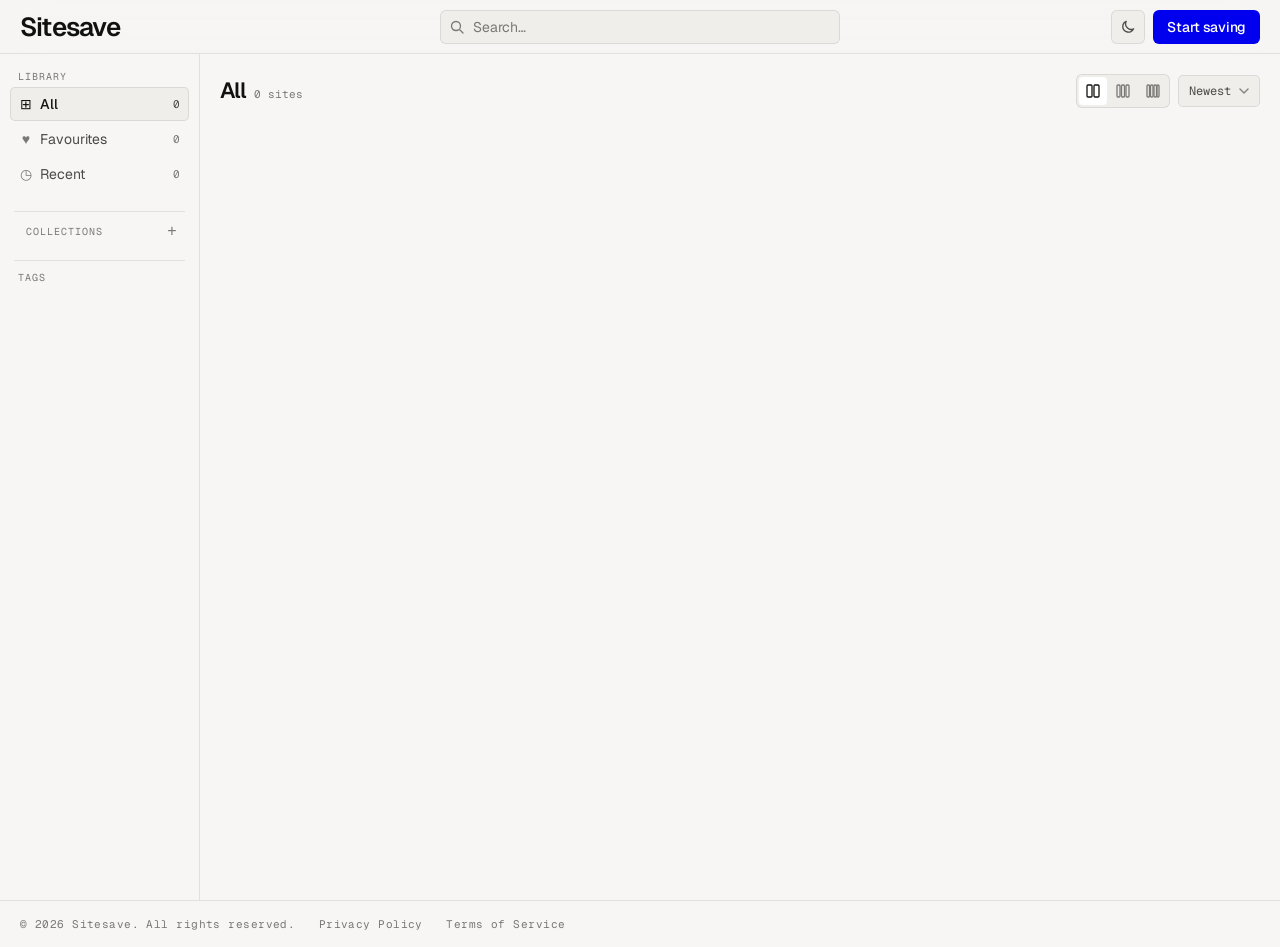
==== commit 61a6b333: "Add files via upload fix: revert price to correct $31 USD one-time payment  Previous commit incorr" ====
--- a/index.html
+++ b/index.html
@@ -297,6 +297,34 @@
       </div>
     </div>
   </div>
+  <div class="landing-pricing" id="landing-pricing">
+    <div class="pricing-inner">
+      <div class="pricing-eyebrow">Pricing</div>
+      <div class="pricing-cards">
+        <div class="pricing-card">
+          <div class="pricing-card-name">Free</div>
+          <div class="pricing-card-price">$0</div>
+          <div class="pricing-card-period">forever</div>
+          <ul class="pricing-card-list">
+            <li>Up to 50 saved sites</li>
+            <li>Collections &amp; tags</li>
+            <li>Shareable collection links</li>
+          </ul>
+        </div>
+        <div class="pricing-card pricing-card-pro">
+          <div class="pricing-card-name">Pro</div>
+          <div class="pricing-card-price">$31</div>
+          <div class="pricing-card-period">per year</div>
+          <ul class="pricing-card-list">
+            <li>Up to 250 saved sites</li>
+            <li>Collections &amp; tags</li>
+            <li>Shareable collection links</li>
+            <li>Priority support</li>
+          </ul>
+        </div>
+      </div>
+    </div>
+  </div>
   <div class="landing-cards-wrap">
     <div class="landing-preview-label">A few sites, saved</div>
     <div class="grid landing-cards" id="landing-cards"></div>
@@ -404,6 +432,7 @@
 <footer class="site-footer">
   <span>© 2026 Sitesave. All rights reserved.</span>
   <a href="privacy.html" style="margin-left:16px;color:var(--text3);font-size:11px;font-family:'Geist Mono',monospace;text-decoration:none;letter-spacing:.04em;" onmouseover="this.style.color='var(--text2)'" onmouseout="this.style.color='var(--text3)'">Privacy Policy</a>
+  <a href="terms.html" style="margin-left:16px;color:var(--text3);font-size:11px;font-family:'Geist Mono',monospace;text-decoration:none;letter-spacing:.04em;" onmouseover="this.style.color='var(--text2)'" onmouseout="this.style.color='var(--text3)'">Terms of Service</a>
 </footer>
 
 <!-- PREVIEW MODAL -->
